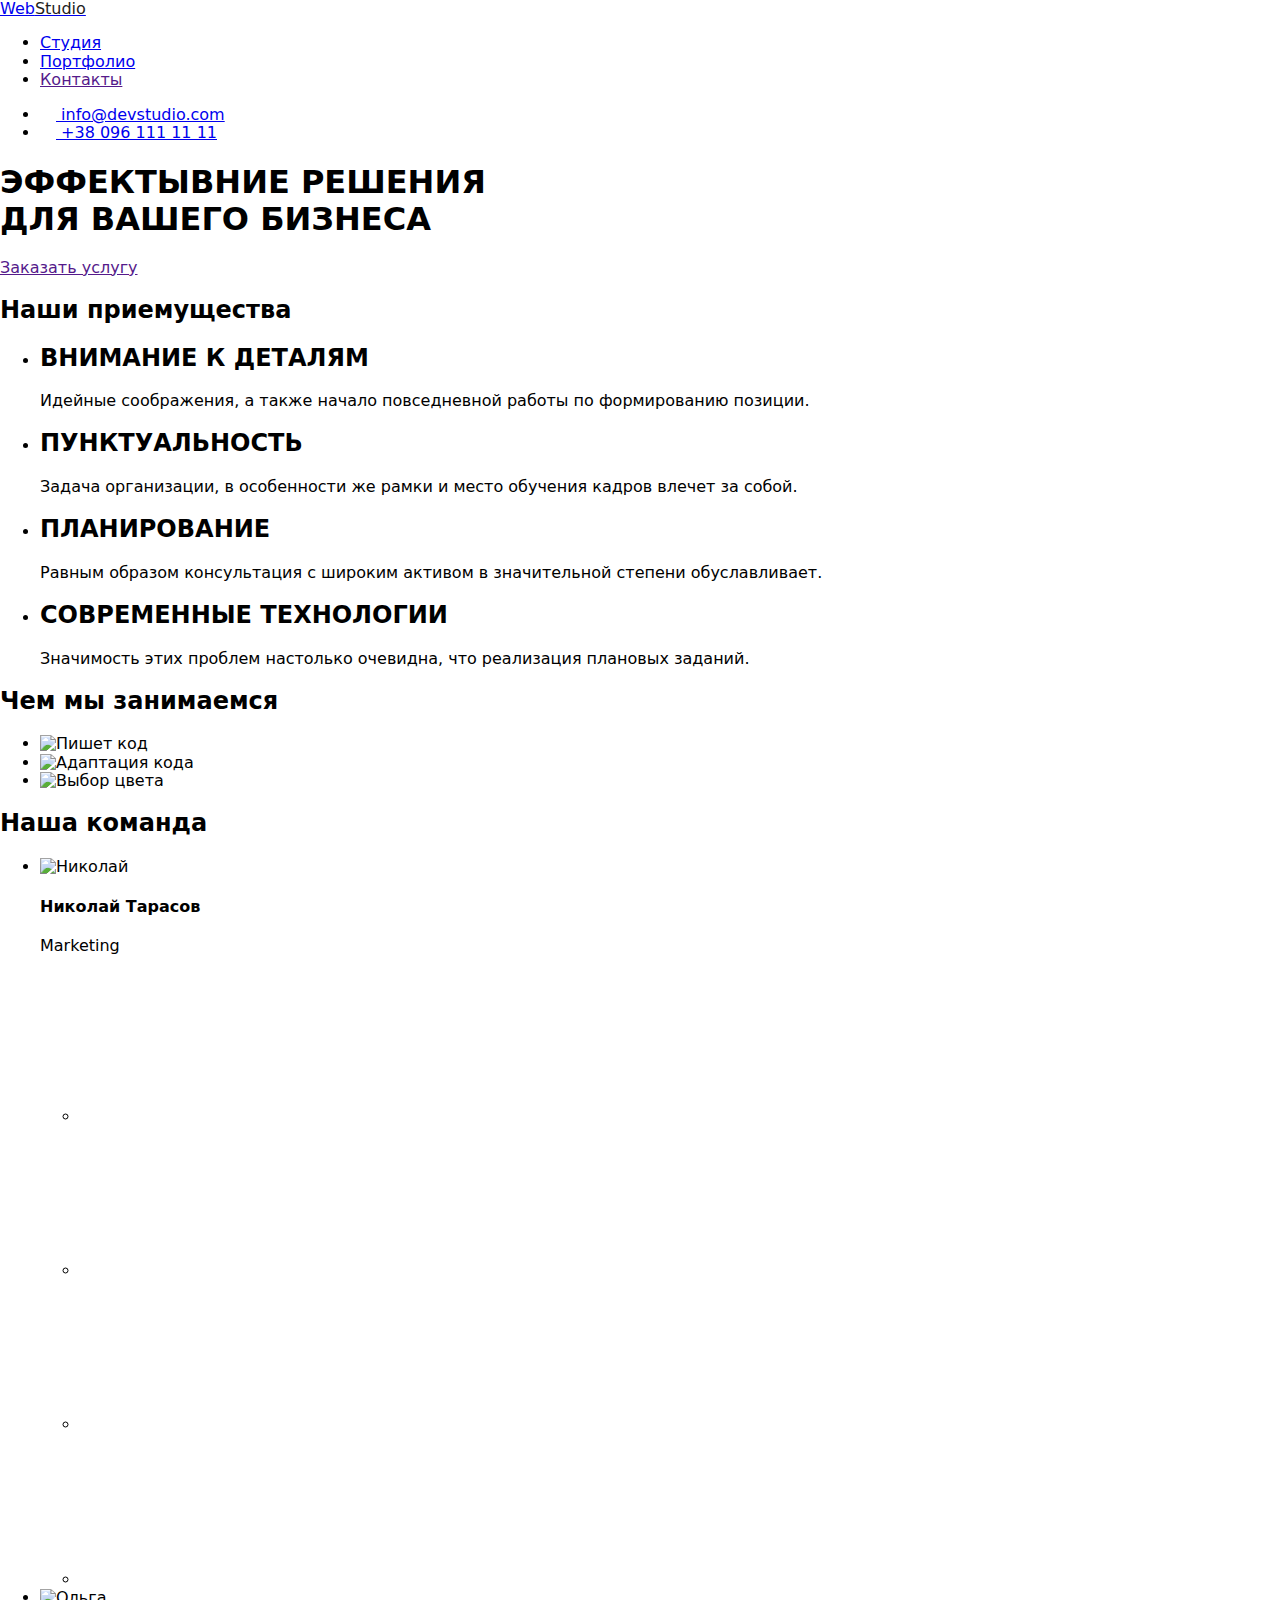
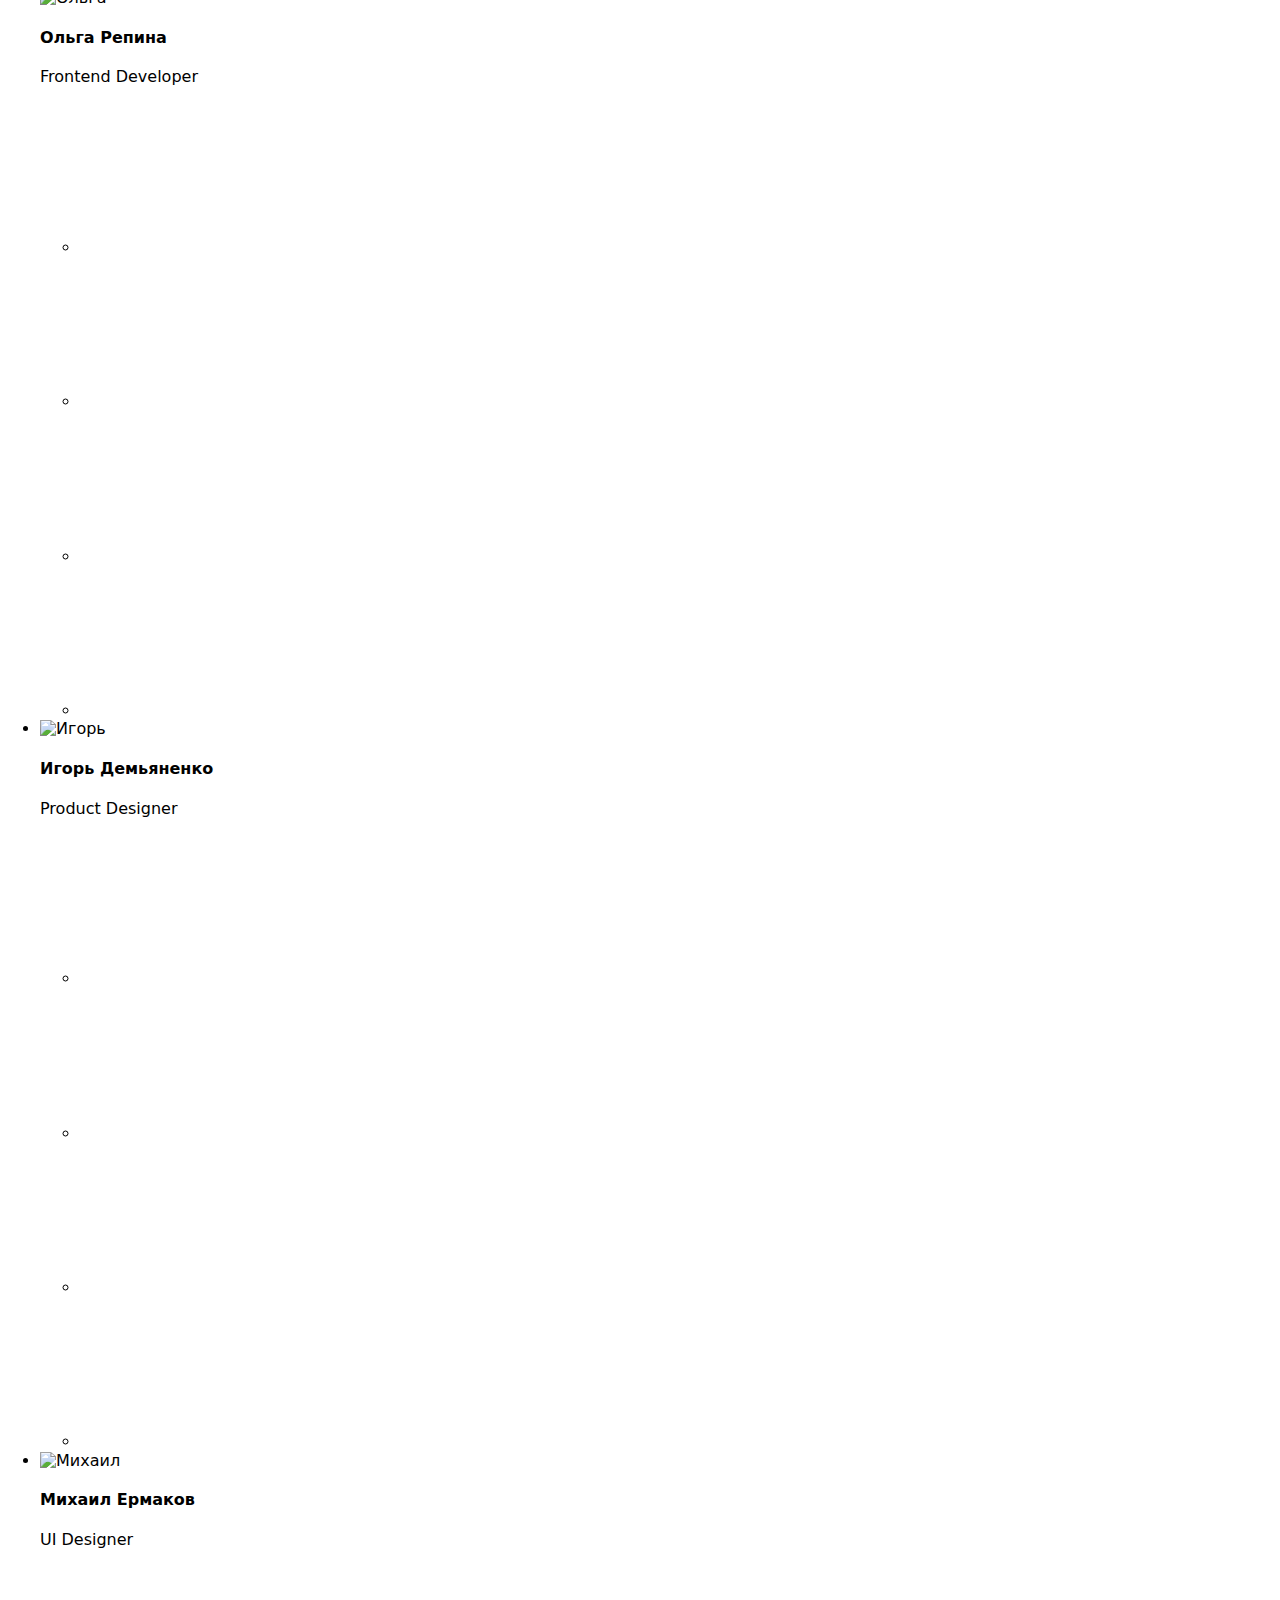
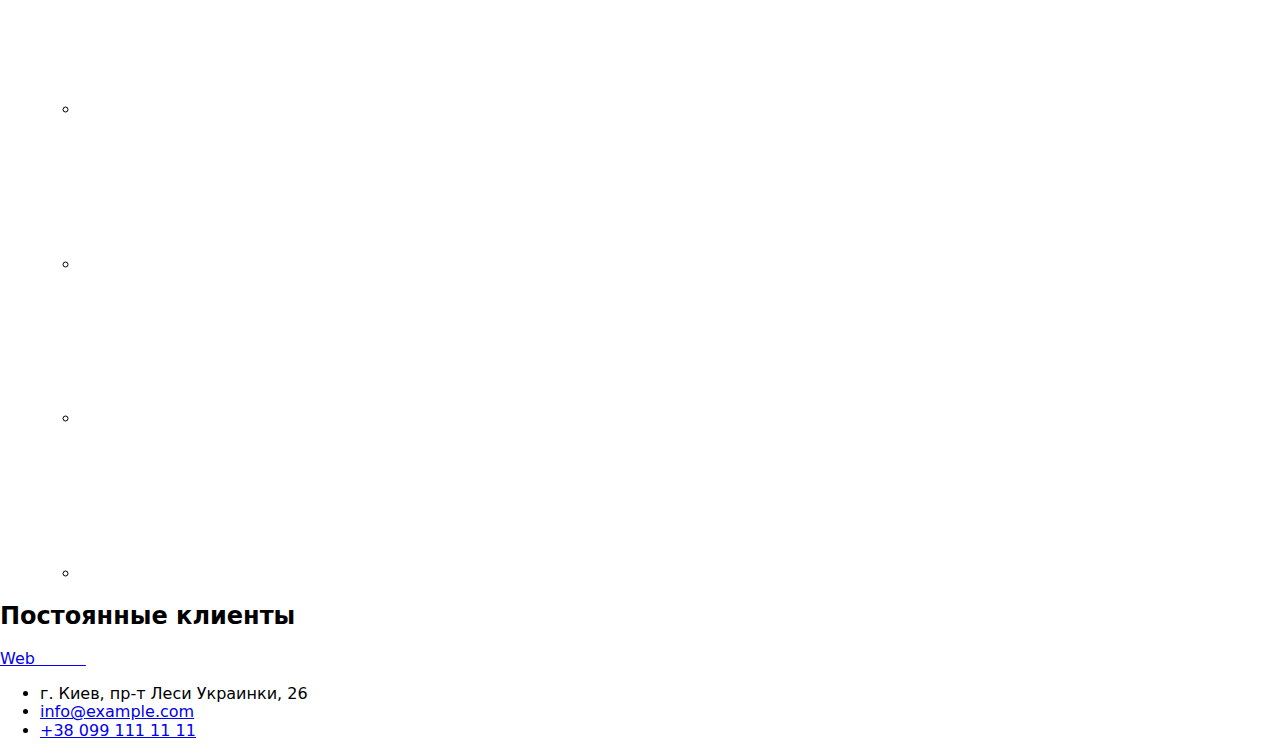
==== index.html @ 4fbc5dbd "html" ====
<!DOCTYPE html>
<html lang="ru">
  <head>
    <meta charset="UTF-8" />
    <meta name="viewport" content="width=device-width, initial-scale=1.0" />
    <link
      href="https://fonts.googleapis.com/css2?family=Oleo+Script&family=Raleway:wght@700&family=Roboto:ital,wght@0,400;0,500;0,700;0,900;1,700&display=swap"
      rel="stylesheet"
    />
    <link
      rel="stylesheet"
      href="https://cdnjs.cloudflare.com/ajax/libs/modern-normalize/1.0.0/modern-normalize.min.css"
    />
    <link rel="stylesheet" href="css/style.css" />
    <title>WebStudio</title>
  </head>

  <body>
    <!--Верхняя линия-->
    <header>
      <div class="container">
        <div class="header-box">
          <a href="./index.html" class="logo"
            >Web<span style="color: #212121">Studio</span></a
          >
          <nav class="nav">
            <ul class="sait-nav">
              <li class="item index-visited">
                <a href="index.html" class="link">Студия</a>
              </li>
              <li class="item">
                <a href="portfolio.html" class="link">Портфолио</a>
              </li>
              <li class="item"><a href="" class="link">Контакты</a></li>
            </ul>
          </nav>
          <ul class="link-header">
            <li class="item">
              <div class="link-box">
                <a href="mailto:info@devstudio.com" class="link"
                  ><svg class="icon" width="16px" height="12px">
                    <use
                      class="link-icon-item"
                      href="./img/sprite.svg#icon-sms"
                    ></use>
                  </svg>
                  info@devstudio.com</a
                >
              </div>
            </li>
            <li class="item">
              <div class="link-box">
                </a>
                <a href="tel:+380961111111" class="link">
                   <svg class="icon" width="16px" height="10px">
                    <use
                      class="link-icon-item"
                      href="./img/sprite.svg#icon-tel"
                    ></use>
                  </svg>
                  +38 096 111 11 11</a>
              </div>
            </li>
          </ul>
        </div>
      </div>
    </header>

    <!--Основной контент-->
    <main>
      <!--Главний заголовок-->
      <section class="hero hero-background">
        <div class="container hero">
          <h1 class="hero-title">
            ЭФФЕКТЫВНИЕ РЕШЕНИЯ <br />ДЛЯ ВАШЕГО БИЗНЕСА
          </h1>
          <a href="" class="link hero-btn">Заказать услугу</a>
        </div>
      </section>

      <!--Особенности-->
      <section class="section advantage">
        <div class="container">
          <h2 class="visually-hidden">Наши приемущества</h2>
          <ul class="advantage advantage-box">
            <li class="item">
              <h2 class="title">ВНИМАНИЕ К ДЕТАЛЯМ</h2>
              <p class="text">
                Идейные соображения, а также начало повседневной работы по
                формированию позиции.
              </p>
            </li>

            <li class="item">
              <h2 class="title">ПУНКТУАЛЬНОСТЬ</h2>
              <p class="text">
                Задача организации, в особенности же рамки и место обучения
                кадров влечет за собой.
              </p>
            </li>

            <li class="item">
              <h2 class="title">ПЛАНИРОВАНИЕ</h2>
              <p class="text">
                Равным образом консультация с широким активом в значительной
                степени обуславливает.
              </p>
            </li>

            <li class="item">
              <h2 class="title">СОВРЕМЕННЫЕ ТЕХНОЛОГИИ</h2>
              <p class="text">
                Значимость этих проблем настолько очевидна, что реализация
                плановых заданий.
              </p>
            </li>
          </ul>
        </div>
      </section>

      <!--Чем мы занимаемся-->
      <section class="section">
        <div class="container">
          <h2 class="section-title">Чем мы занимаемся</h2>

          <ul class="what-do-box">
            <li class="item">
              <img
                src="./Img/HomePage/Whatwedo/pic2.png"
                alt="Пишет код"
                width="370"
              />
            </li>

            <li class="item">
              <img
                src="./Img/HomePage/Whatwedo/pic1.png"
                alt="Адаптация кода"
                width="370"
              />
            </li>

            <li class="item">
              <img
                src="./Img/HomePage/Whatwedo/pic.png"
                alt="Выбор цвета"
                width="370"
              />
            </li>
          </ul>
        </div>
      </section>

      <!--Наша команда-->
      <section class="section-team section">
        <div class="container">
          <h2 class="section-title">Наша команда</h2>
          <ul class="team team-box">
            <li class="item card-bg">
              <img
                src="./Img/HomePage/Myteam/img(3).jpg"
                alt="Николай"
                width="270"
                class="team-img"
              />
              <h4 class="name">Николай Тарасов</h4>
              <p lang="en" class="work">Marketing</p>
              <ul class="social-list">
                <li class="social-list-item">
                  <a class="social-list-item-link" href=""
                    ><svg class="social-list-icon">
                      <use href="./Img/sprite.svg#icon-instagram"></use>
                    </svg>
                  </a>
                </li>
                <li class="social-list-item">
                  <a class="social-list-item-link" href=""
                    ><svg class="social-list-icon">
                      <use href="./Img/sprite.svg#icon-twitter"></use>
                    </svg>
                  </a>
                </li>
                <li class="social-list-item">
                  <a class="social-list-item-link" href=""
                    ><svg class="social-list-icon">
                      <use href="./Img/sprite.svg#icon-facebook"></use>
                    </svg>
                  </a>
                </li>
                <li class="social-list-item">
                  <a class="social-list-item-link" href=""
                    ><svg class="social-list-icon">
                      <use href="./Img/sprite.svg#icon-linkedin"></use>
                    </svg>
                  </a>
                </li>
              </ul>
            </li>

            <li class="item card-bg">
              <img
                src="./Img/HomePage/Myteam/img(2).jpg"
                alt="Ольга"
                width="270"
                class="team-img"
              />
              <h4 class="name">Ольга Репина</h4>
              <p lang="en" class="work">Frontend Developer</p>
              <ul class="social-list">
                <li class="social-list-item">
                  <a class="social-list-item-link" href=""
                    ><svg class="social-list-icon">
                      <use href="./Img/sprite.svg#icon-instagram"></use>
                    </svg>
                  </a>
                </li>
                <li class="social-list-item">
                  <a class="social-list-item-link" href=""
                    ><svg class="social-list-icon">
                      <use href="./Img/sprite.svg#icon-twitter"></use>
                    </svg>
                  </a>
                </li>
                <li class="social-list-item">
                  <a class="social-list-item-link" href=""
                    ><svg class="social-list-icon">
                      <use href="./Img/sprite.svg#icon-facebook"></use>
                    </svg>
                  </a>
                </li>
                <li class="social-list-item">
                  <a class="social-list-item-link" href=""
                    ><svg class="social-list-icon">
                      <use href="./Img/sprite.svg#icon-linkedin"></use>
                    </svg>
                  </a>
                </li>
              </ul>
            </li>

            <li class="item card-bg">
              <img
                src="./Img/HomePage/Myteam/img(1).jpg"
                alt="Игорь"
                width="270"
                class="team-img"
              />
              <h4 class="name">Игорь Демьяненко</h4>
              <p lang="en" class="work">Product Designer</p>
              <ul class="social-list">
                <li class="social-list-item">
                  <a class="social-list-item-link" href=""
                    ><svg class="social-list-icon">
                      <use href="./Img/sprite.svg#icon-instagram"></use>
                    </svg>
                  </a>
                </li>
                <li class="social-list-item">
                  <a class="social-list-item-link" href=""
                    ><svg class="social-list-icon">
                      <use href="./Img/sprite.svg#icon-twitter"></use>
                    </svg>
                  </a>
                </li>
                <li class="social-list-item">
                  <a class="social-list-item-link" href=""
                    ><svg class="social-list-icon">
                      <use href="./Img/sprite.svg#icon-facebook"></use>
                    </svg>
                  </a>
                </li>
                <li class="social-list-item">
                  <a class="social-list-item-link" href=""
                    ><svg class="social-list-icon">
                      <use href="./Img/sprite.svg#icon-linkedin"></use>
                    </svg>
                  </a>
                </li>
              </ul>
            </li>

            <li class="item card-bg">
              <img
                src="./Img/HomePage/Myteam/img.jpg"
                alt="Михаил"
                width="270"
                class="team-img"
              />
              <h4 class="name text">Михаил Ермаков</h4>
              <p lang="en" class="work text">UI Designer</p>
              <ul class="social-list">
                <li class="social-list-item">
                  <a class="social-list-item-link" href=""
                    ><svg class="social-list-icon">
                      <use href="./Img/sprite.svg#icon-instagram"></use>
                    </svg>
                  </a>
                </li>
                <li class="social-list-item">
                  <a class="social-list-item-link" href=""
                    ><svg class="social-list-icon">
                      <use href="./Img/sprite.svg#icon-twitter"></use>
                    </svg>
                  </a>
                </li>
                <li class="social-list-item">
                  <a class="social-list-item-link" href=""
                    ><svg class="social-list-icon">
                      <use href="./Img/sprite.svg#icon-facebook"></use>
                    </svg>
                  </a>
                </li>
                <li class="social-list-item">
                  <a class="social-list-item-link" href=""
                    ><svg class="social-list-icon">
                      <use href="./Img/sprite.svg#icon-linkedin"></use>
                    </svg>
                  </a>
                </li>
              </ul>
            </li>
          </ul>
        </div>
      </section>
      <section class="section">
        <div class="container">
          <h2 class="section-title">Постоянные клиенты</h2>
        </div>
      </section>
    </main>

    <!--Подвал-->
    <footer class="footer">
      <div class="container footer">
        <a href="./index.html" lang="en" class="logo"
          >Web<span style="color: #ffffff">Studio</span>
        </a>
        <ul class="link-footer">
          <li>г. Киев, пр-т Леси Украинки, 26</li>
          <li class="link">
            <a href="mailto:info@example.com">info@example.com</a>
          </li>
          <li class="link">
            <a href="tel:+380991111111">+38 099 111 11 11</a>
          </li>
        </ul>
      </div>
    </footer>
  </body>
</html>
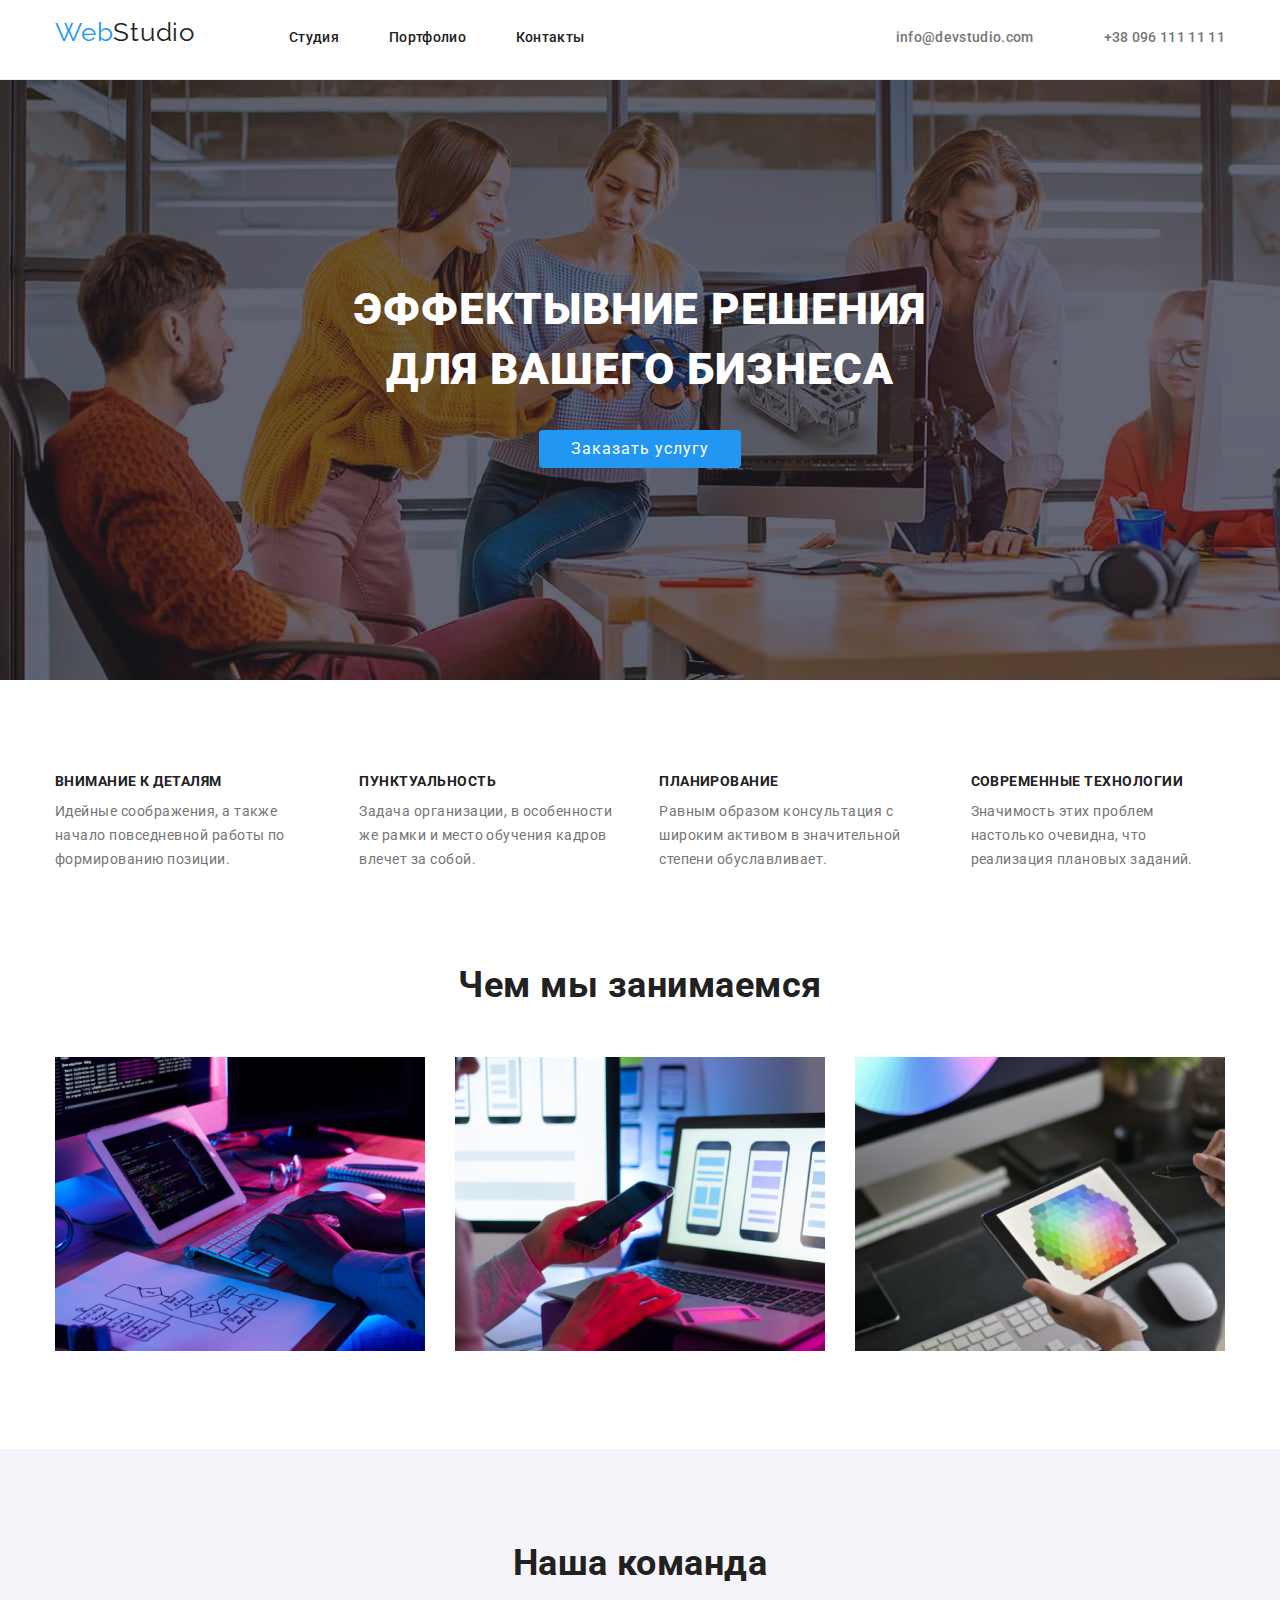
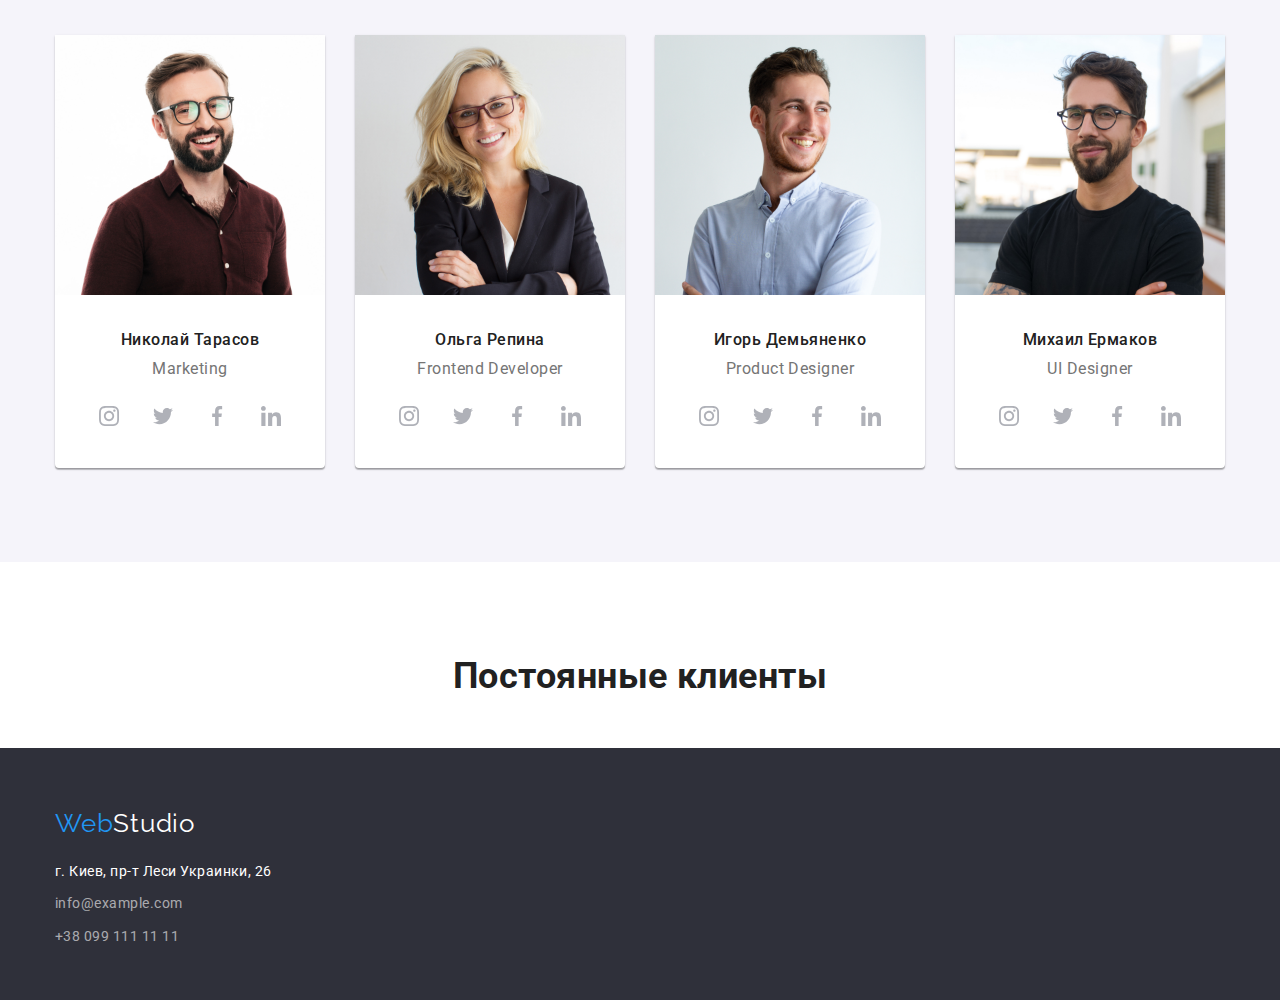
==== commit b37b6264: "+" ====
--- a/index.html
+++ b/index.html
@@ -52,7 +52,7 @@
               <div class="link-box">
                 </a>
                 <a href="tel:+380961111111" class="link">
-                   <svg class="icon" width="16px" height="10px">
+                   <svg class="icon" width="10px" height="16px">
                     <use
                       class="link-icon-item"
                       href="./img/sprite.svg#icon-tel"
--- a/css/style.css
+++ b/css/style.css
@@ -0,0 +1,459 @@
+/* Навигация
+    1)index.html
+    2)portfolio */
+/* Основной цвет #212121 */
+/* Вторычний цвет #757575 */
+/* Цвет белый #ffffff */
+/* Акцент #2196F3 */
+/* Цвет фона #E5E5E5*/
+/* Вторычний цвет фона 2F303A*/
+/* Убирает отсутпи */
+
+/* Текст Roboto 400 500 700 900  sans-serif*/
+/* Текст Raleway 700  sans-serif*/
+
+/* Изменяем на тип блока бордер-бокс */
+
+*,
+*::before,
+*::after {
+  box-sizing: border-box;
+}
+html {
+  box-sizing: inherit;
+}
+:root {
+  --primary-text-color: #757575;
+  --title-text-color: #212121;
+  --accent-color: #2196f3;
+  --primary-background-color: #e5e5e5;
+  --white-color: #ffffff;
+  --footer-background: #2f303a;
+  --footer-link-color: rgba(255, 255, 255, 0.6);
+  /* index.html */
+  --team-background: #f5f4fa;
+  --hero-background: #2f303a;
+  --hero-gradient: rgba(47, 48, 58, 0.4);
+}
+/* Скривает текст */
+.visually-hidden {
+  position: absolute;
+  width: 1px;
+  height: 1px;
+  margin: -1px;
+  border: 0;
+  padding: 0;
+  white-space: nowrap;
+  clip-path: inset(100%);
+  clip: rect(0 0 0 0);
+  overflow: hidden;
+}
+/* Body */
+body {
+  color: var(--primary-text-color);
+  background-color: var(--white-color);
+  font-family: roboto, sans-serif;
+  letter-spacing: 0.03em;
+  /* Убирает автоматические отступи */
+  margin: 0px;
+}
+
+/* Убирает подчеркивание ссылок */
+a {
+  text-decoration: none;
+}
+
+/* Удаляет точки возли списков */
+li {
+  list-style: none;
+}
+ul {
+  padding-left: 0px;
+  padding: 0px;
+  margin: 0px;
+}
+
+/* Header */
+.portfolio-visited .link:visited {
+  color: var(--accent-color);
+}
+.index-visited .link:visited {
+  color: var(--accent-color);
+}
+header {
+  height: 80px;
+  letter-spacing: 0.02em;
+  border-bottom: 1px solid #ececec;
+}
+.header-box {
+  display: flex;
+  align-items: center;
+}
+/* Цвет и ховери ссылок */
+
+/* SAIT-nav */
+.nav {
+  margin-left: 94px;
+}
+.sait-nav {
+  display: flex;
+}
+.sait-nav .item + .item {
+  margin-left: 50px;
+}
+.sait-nav a {
+  display: block;
+  padding-top: 30px;
+  padding-bottom: 20px;
+
+  color: var(--title-text-color);
+
+  font-weight: 500;
+  font-size: 14px;
+  line-height: 1.14;
+}
+
+.sait-nav .link:hover,
+.sait-nav .link:focus {
+  color: var(--accent-color);
+}
+
+/* LINK-header */
+.link-header {
+  display: flex;
+  margin-left: auto;
+}
+.link-header .item + .item {
+  margin-left: 50px;
+}
+.link-header a {
+  padding-top: 30px;
+  padding-bottom: 20px;
+
+  color: var(--primary-text-color);
+  font-weight: 500;
+  font-size: 14px;
+  line-height: 1.14;
+}
+
+.link-header .link:hover,
+.link-header .link:focus {
+  color: var(--accent-color);
+}
+
+.link-box .link {
+  display: flex;
+  justify-content: center;
+  align-items: center;
+  color: var(--primary-text-color);
+}
+.margin-test {
+  margin-right: 10px;
+}
+.link .icon {
+  margin-right: 10px;
+}
+.link-icon-item {
+  fill: currentColor;
+  width: 16px;
+  height: 12px;
+}
+
+/* Logo */
+.logo {
+  color: var(--accent-color);
+  font-family: Raleway, sans-serif;
+  font-size: 26px;
+  line-height: 1.2;
+  letter-spacing: 0.03em;
+}
+
+/* Footer */
+.container.footer {
+  padding-top: 60px;
+  padding-bottom: 60px;
+}
+.footer {
+  height: 252px;
+  color: var(--white-color);
+  background-color: var(--footer-background);
+  font-size: 14px;
+  line-height: 1.7;
+}
+.link-footer .link a {
+  color: var(--footer-link-color);
+}
+.link-footer .link {
+  margin-top: 9px;
+}
+.link-footer {
+  margin-top: 20px;
+}
+.social-list-title {
+  margin: 0;
+
+  font-weight: 700;
+  font-size: 14px;
+  line-height: 1.14;
+  text-transform: uppercase;
+}
+
+/* CONTAINER */
+.container {
+  width: 1200px;
+  padding-left: 15px;
+  padding-right: 15px;
+  margin-left: auto;
+  margin-right: auto;
+}
+
+/* INDEX.HTML */
+/* Hero */
+.hero-background {
+  background-image: linear-gradient(
+      to right,
+      var(--hero-gradient),
+      var(--hero-gradient)
+    ),
+    url(../Img/hero-backgraund.jpg);
+  background-repeat: no-repeat;
+  background-size: cover;
+
+  height: 600px;
+  margin-top: 0px;
+
+  background-color: var(--hero-background);
+  letter-spacing: 0.06em;
+  text-align: center;
+}
+.container.hero {
+  padding-top: 200px;
+  padding-bottom: 200px;
+}
+
+.hero-title {
+  color: var(--white-color);
+  font-weight: 900;
+  font-size: 44px;
+  line-height: 1.36;
+  margin-top: 0px;
+  margin-bottom: 30px;
+}
+
+.hero .link {
+  color: var(--white-color);
+  background-color: var(--accent-color);
+}
+.hero-btn {
+  display: inline-block;
+  padding: 10px 32px;
+  border-radius: 4px;
+  text-align: center;
+  min-width: 200px;
+}
+/* Section */
+.section-title {
+  color: var(--title-text-color);
+  font-weight: 700;
+  font-size: 36px;
+  line-height: 1.16;
+  text-align: center;
+
+  margin: 0px;
+  padding-bottom: 50px;
+  padding-top: 94px;
+}
+
+/* Advantage-приемущества */
+
+.advantage-box {
+  display: flex;
+  justify-content: space-around;
+  padding-top: 94px;
+}
+.advantage > .item + .item {
+  margin-left: 30px;
+}
+.advantage .title {
+  color: var(--title-text-color);
+  font-weight: 700;
+  font-size: 14px;
+  line-height: 1.14;
+
+  margin: 0px;
+  margin-bottom: 10px;
+}
+.advantage .text {
+  font-size: 14px;
+  line-height: 1.7;
+  margin: 0px;
+}
+/* what-we-do */
+.what-do-box {
+  display: flex;
+  padding-bottom: 94px;
+}
+.what-do-box > .item {
+  justify-content: space-around;
+}
+.what-do-box > .item + .item {
+  margin-left: 30px;
+}
+
+/* Team-команда */
+.section-team {
+  background-color: var(--team-background);
+}
+.team-box {
+  display: flex;
+  padding-bottom: 94px;
+}
+.team-box > .item {
+  justify-content: space-between;
+}
+.team > .item + .item {
+  margin-left: 30px;
+}
+.team .card-bg {
+  background-color: #fff;
+  box-shadow: 0px 1px 3px rgba(0, 0, 0, 0.12), 0px 1px 1px rgba(0, 0, 0, 0.14),
+    0px 2px 1px rgba(0, 0, 0, 0.2);
+  border-radius: 0px 0px 4px 4px;
+}
+
+.team .name {
+  color: var(--title-text-color);
+  font-weight: 500;
+  font-size: 16px;
+  line-height: 1.2;
+  margin: 0px;
+  margin-bottom: 10px;
+  text-align: center;
+}
+.team-img {
+  margin-bottom: 30px;
+}
+.team .work {
+  font-size: 16px;
+  line-height: 1.2;
+  margin: 0px;
+  text-align: center;
+}
+.social-list-icon {
+  height: 20px;
+  width: 20px;
+  fill: currentColor;
+}
+.social-link {
+  color: #afb1b8;
+}
+.social-list-item-link:hover,
+.social-list-item-link:focus {
+  color: var(--white-color);
+  background-color: var(--accent-color);
+}
+.social-list-item-link {
+  display: flex;
+  justify-content: center;
+  align-items: center;
+  color: #afb1b8;
+  border-radius: 50%;
+  width: 44px;
+  height: 44px;
+}
+.social-list {
+  display: flex;
+  padding: 16px 32px 30px;
+}
+.social-list-item {
+  border-radius: 50%;
+  width: 44px;
+  height: 44px;
+
+  color: #afb1b8;
+}
+.social-list > .social-list-item + .social-list-item {
+  margin-left: 10px;
+}
+
+/* PORTFOLIO.HTML
+Filter-фыльтри*/
+.filter {
+  display: flex;
+  padding-bottom: 34px;
+  padding-top: 79px;
+  justify-content: center;
+}
+
+.filter .item + .item {
+  margin-left: 8px;
+}
+.filter-title {
+  color: var(--title-text-color);
+}
+.filter .link {
+  color: var(--title-text-color);
+  background-color: var(--primary-background-color);
+  font-weight: 500;
+  font-size: 16px;
+  line-height: 1.6;
+}
+.filter .link:hover,
+.filter .link:focus {
+  color: var(--white-color);
+  background-color: var(--accent-color);
+}
+.filter-btn {
+  display: inline-block;
+  padding: 6px 22px;
+  border-radius: 4px;
+}
+/* Project */
+.project {
+  display: flex;
+  flex-wrap: wrap;
+  margin-left: -30px;
+  margin-top: -30px;
+  letter-spacing: 0.06em;
+  margin-bottom: 94px;
+}
+
+.project .item {
+  margin-left: 30px;
+  margin-top: 30px;
+  flex-basis: calc(100% / 3 - 30px);
+}
+.project-content {
+  border-right-width: 1px;
+  border-right-style: solid;
+  border-right-color: #eeeeee;
+
+  border-bottom-width: 1px;
+  border-bottom-style: solid;
+  border-bottom-color: #eeeeee;
+
+  border-left-width: 1px;
+  border-left-style: solid;
+  border-left-color: #eeeeee;
+
+  padding: 20px 24px;
+}
+
+.project .title {
+  color: var(--title-text-color);
+  font-weight: 700;
+  font-size: 18px;
+  line-height: 2;
+  margin: 0;
+}
+.project .text {
+  font-size: 16px;
+  line-height: 1.8;
+  letter-spacing: 0.03em;
+  margin: 0;
+}
+.project-img {
+  display: block;
+  max-width: 100%;
+  height: auto;
+}
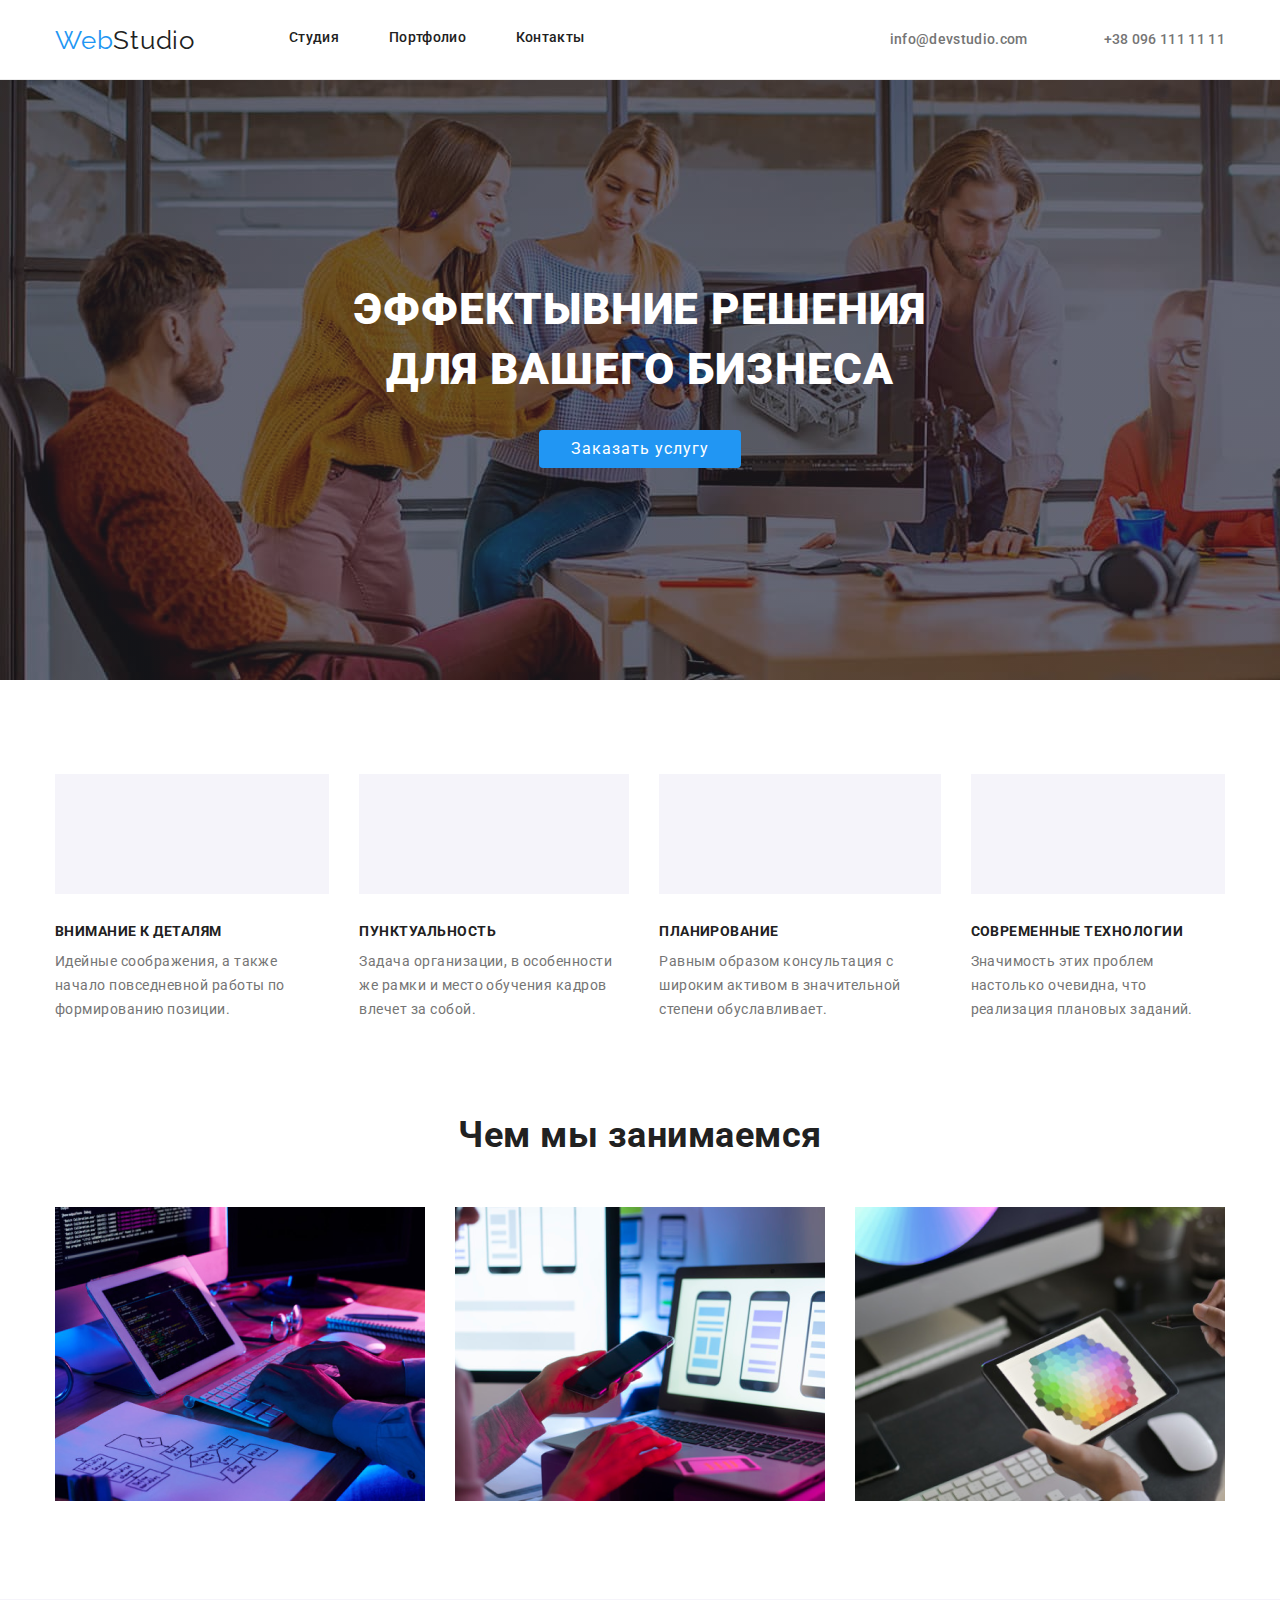
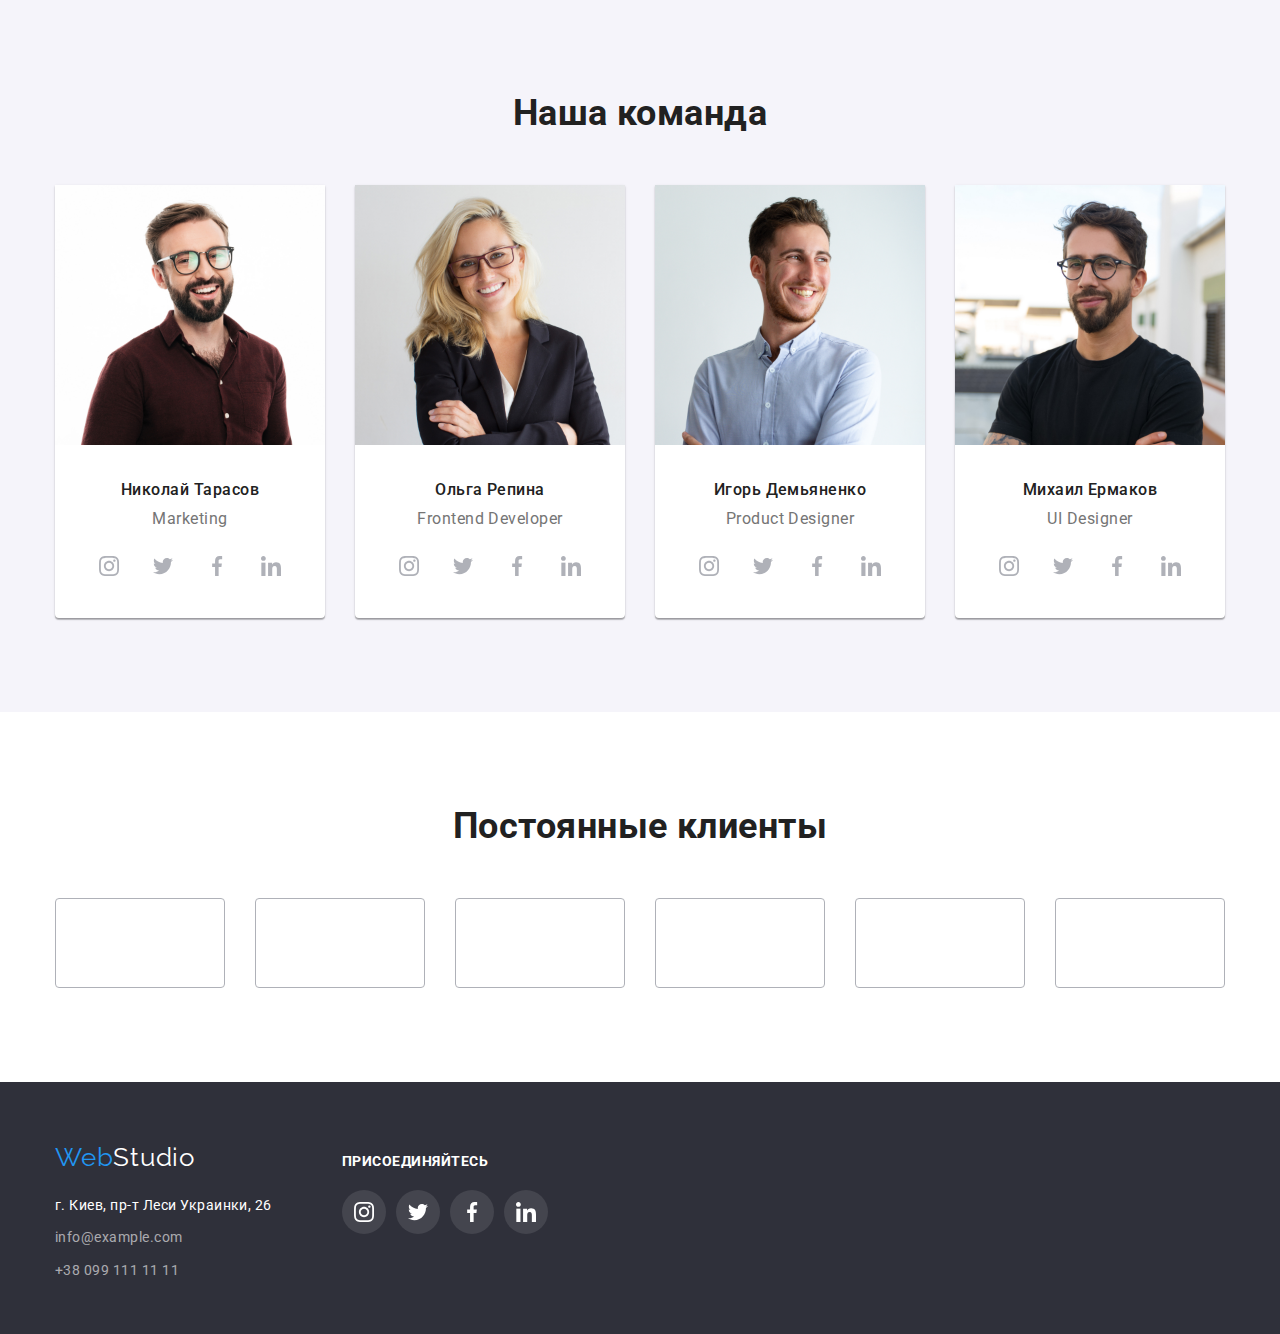
==== commit 4d5bf0be: "update html" ====
--- a/index.html
+++ b/index.html
@@ -38,10 +38,10 @@
             <li class="item">
               <div class="link-box">
                 <a href="mailto:info@devstudio.com" class="link"
-                  ><svg class="icon" width="16px" height="12px">
+                  ><svg class="icon" width="16px" height="20px">
                     <use
                       class="link-icon-item"
-                      href="./img/sprite.svg#icon-sms"
+                      href="./img/sprite.svg#envelope"
                     ></use>
                   </svg>
                   info@devstudio.com</a
@@ -52,10 +52,10 @@
               <div class="link-box">
                 </a>
                 <a href="tel:+380961111111" class="link">
-                   <svg class="icon" width="10px" height="16px">
+                   <svg class="icon" width="16px" height="20px">
                     <use
                       class="link-icon-item"
-                      href="./img/sprite.svg#icon-tel"
+                      href="./img/sprite.svg#smartphone"
                     ></use>
                   </svg>
                   +38 096 111 11 11</a>
@@ -84,6 +84,11 @@
           <h2 class="visually-hidden">Наши приемущества</h2>
           <ul class="advantage advantage-box">
             <li class="item">
+              <div class="advantage-icon-container">
+                <svg
+                width="70"
+                height="75"><use href="./img/sprite.svg#antenna"></use></svg>
+              </div>
               <h2 class="title">ВНИМАНИЕ К ДЕТАЛЯМ</h2>
               <p class="text">
                 Идейные соображения, а также начало повседневной работы по
@@ -92,6 +97,11 @@
             </li>
 
             <li class="item">
+              <div class="advantage-icon-container">
+                <svg
+                width="70"
+                height="75"><use href="./img/sprite.svg#clock"></use></svg>
+              </div>
               <h2 class="title">ПУНКТУАЛЬНОСТЬ</h2>
               <p class="text">
                 Задача организации, в особенности же рамки и место обучения
@@ -100,6 +110,11 @@
             </li>
 
             <li class="item">
+              <div class="advantage-icon-container">
+                <svg
+                width="70"
+                height="75"><use href="./img/sprite.svg#diagram"></use></svg>
+              </div>
               <h2 class="title">ПЛАНИРОВАНИЕ</h2>
               <p class="text">
                 Равным образом консультация с широким активом в значительной
@@ -108,6 +123,11 @@
             </li>
 
             <li class="item">
+              <div class="advantage-icon-container">
+                <svg
+                width="70"
+                height="75"><use href="./img/sprite.svg#astronaut"></use></svg>
+              </div>
               <h2 class="title">СОВРЕМЕННЫЕ ТЕХНОЛОГИИ</h2>
               <p class="text">
                 Значимость этих проблем настолько очевидна, что реализация
@@ -169,28 +189,28 @@
                 <li class="social-list-item">
                   <a class="social-list-item-link" href=""
                     ><svg class="social-list-icon">
-                      <use href="./Img/sprite.svg#icon-instagram"></use>
-                    </svg>
-                  </a>
-                </li>
-                <li class="social-list-item">
-                  <a class="social-list-item-link" href=""
-                    ><svg class="social-list-icon">
-                      <use href="./Img/sprite.svg#icon-twitter"></use>
-                    </svg>
-                  </a>
-                </li>
-                <li class="social-list-item">
-                  <a class="social-list-item-link" href=""
-                    ><svg class="social-list-icon">
-                      <use href="./Img/sprite.svg#icon-facebook"></use>
-                    </svg>
-                  </a>
-                </li>
-                <li class="social-list-item">
-                  <a class="social-list-item-link" href=""
-                    ><svg class="social-list-icon">
-                      <use href="./Img/sprite.svg#icon-linkedin"></use>
+                      <use href="./Img/sprite.svg#instagram"></use>
+                    </svg>
+                  </a>
+                </li>
+                <li class="social-list-item">
+                  <a class="social-list-item-link" href=""
+                    ><svg class="social-list-icon">
+                      <use href="./Img/sprite.svg#twitter"></use>
+                    </svg>
+                  </a>
+                </li>
+                <li class="social-list-item">
+                  <a class="social-list-item-link" href=""
+                    ><svg class="social-list-icon">
+                      <use href="./Img/sprite.svg#facebook"></use>
+                    </svg>
+                  </a>
+                </li>
+                <li class="social-list-item">
+                  <a class="social-list-item-link" href=""
+                    ><svg class="social-list-icon">
+                      <use href="./Img/sprite.svg#linkedin"></use>
                     </svg>
                   </a>
                 </li>
@@ -210,28 +230,28 @@
                 <li class="social-list-item">
                   <a class="social-list-item-link" href=""
                     ><svg class="social-list-icon">
-                      <use href="./Img/sprite.svg#icon-instagram"></use>
-                    </svg>
-                  </a>
-                </li>
-                <li class="social-list-item">
-                  <a class="social-list-item-link" href=""
-                    ><svg class="social-list-icon">
-                      <use href="./Img/sprite.svg#icon-twitter"></use>
-                    </svg>
-                  </a>
-                </li>
-                <li class="social-list-item">
-                  <a class="social-list-item-link" href=""
-                    ><svg class="social-list-icon">
-                      <use href="./Img/sprite.svg#icon-facebook"></use>
-                    </svg>
-                  </a>
-                </li>
-                <li class="social-list-item">
-                  <a class="social-list-item-link" href=""
-                    ><svg class="social-list-icon">
-                      <use href="./Img/sprite.svg#icon-linkedin"></use>
+                      <use href="./Img/sprite.svg#instagram"></use>
+                    </svg>
+                  </a>
+                </li>
+                <li class="social-list-item">
+                  <a class="social-list-item-link" href=""
+                    ><svg class="social-list-icon">
+                      <use href="./Img/sprite.svg#twitter"></use>
+                    </svg>
+                  </a>
+                </li>
+                <li class="social-list-item">
+                  <a class="social-list-item-link" href=""
+                    ><svg class="social-list-icon">
+                      <use href="./Img/sprite.svg#facebook"></use>
+                    </svg>
+                  </a>
+                </li>
+                <li class="social-list-item">
+                  <a class="social-list-item-link" href=""
+                    ><svg class="social-list-icon">
+                      <use href="./Img/sprite.svg#linkedin"></use>
                     </svg>
                   </a>
                 </li>
@@ -251,28 +271,28 @@
                 <li class="social-list-item">
                   <a class="social-list-item-link" href=""
                     ><svg class="social-list-icon">
-                      <use href="./Img/sprite.svg#icon-instagram"></use>
-                    </svg>
-                  </a>
-                </li>
-                <li class="social-list-item">
-                  <a class="social-list-item-link" href=""
-                    ><svg class="social-list-icon">
-                      <use href="./Img/sprite.svg#icon-twitter"></use>
-                    </svg>
-                  </a>
-                </li>
-                <li class="social-list-item">
-                  <a class="social-list-item-link" href=""
-                    ><svg class="social-list-icon">
-                      <use href="./Img/sprite.svg#icon-facebook"></use>
-                    </svg>
-                  </a>
-                </li>
-                <li class="social-list-item">
-                  <a class="social-list-item-link" href=""
-                    ><svg class="social-list-icon">
-                      <use href="./Img/sprite.svg#icon-linkedin"></use>
+                      <use href="./Img/sprite.svg#instagram"></use>
+                    </svg>
+                  </a>
+                </li>
+                <li class="social-list-item">
+                  <a class="social-list-item-link" href=""
+                    ><svg class="social-list-icon">
+                      <use href="./Img/sprite.svg#twitter"></use>
+                    </svg>
+                  </a>
+                </li>
+                <li class="social-list-item">
+                  <a class="social-list-item-link" href=""
+                    ><svg class="social-list-icon">
+                      <use href="./Img/sprite.svg#facebook"></use>
+                    </svg>
+                  </a>
+                </li>
+                <li class="social-list-item">
+                  <a class="social-list-item-link" href=""
+                    ><svg class="social-list-icon">
+                      <use href="./Img/sprite.svg#linkedin"></use>
                     </svg>
                   </a>
                 </li>
@@ -292,28 +312,28 @@
                 <li class="social-list-item">
                   <a class="social-list-item-link" href=""
                     ><svg class="social-list-icon">
-                      <use href="./Img/sprite.svg#icon-instagram"></use>
-                    </svg>
-                  </a>
-                </li>
-                <li class="social-list-item">
-                  <a class="social-list-item-link" href=""
-                    ><svg class="social-list-icon">
-                      <use href="./Img/sprite.svg#icon-twitter"></use>
-                    </svg>
-                  </a>
-                </li>
-                <li class="social-list-item">
-                  <a class="social-list-item-link" href=""
-                    ><svg class="social-list-icon">
-                      <use href="./Img/sprite.svg#icon-facebook"></use>
-                    </svg>
-                  </a>
-                </li>
-                <li class="social-list-item">
-                  <a class="social-list-item-link" href=""
-                    ><svg class="social-list-icon">
-                      <use href="./Img/sprite.svg#icon-linkedin"></use>
+                      <use href="./Img/sprite.svg#instagram"></use>
+                    </svg>
+                  </a>
+                </li>
+                <li class="social-list-item">
+                  <a class="social-list-item-link" href=""
+                    ><svg class="social-list-icon">
+                      <use href="./Img/sprite.svg#twitter"></use>
+                    </svg>
+                  </a>
+                </li>
+                <li class="social-list-item">
+                  <a class="social-list-item-link" href=""
+                    ><svg class="social-list-icon">
+                      <use href="./Img/sprite.svg#facebook"></use>
+                    </svg>
+                  </a>
+                </li>
+                <li class="social-list-item">
+                  <a class="social-list-item-link" href=""
+                    ><svg class="social-list-icon">
+                      <use href="./Img/sprite.svg#linkedin"></use>
                     </svg>
                   </a>
                 </li>
@@ -325,6 +345,40 @@
       <section class="section">
         <div class="container">
           <h2 class="section-title">Постоянные клиенты</h2>
+        <ul class="customers-list">
+          <li class="customers-item">
+            <a href="" class="customers-link" >
+              <svg class="customers-icon">
+                <use href="./img/sprite.svg#logo-1"></use>
+              </svg>
+            </a>
+          </li>
+          <li class="customers-item">  <a href="" class="customers-link" >
+              <svg class="customers-icon" >
+                <use href="./img/sprite.svg#logo-2"></use>
+              </svg>
+            </a></li>
+          <li class="customers-item">  <a href="" class="customers-link" >
+              <svg class="customers-icon" >
+                <use href="./img/sprite.svg#logo-3"></use>
+              </svg>
+            </a></li>
+          <li class="customers-item">  <a href="" class="customers-link" >
+              <svg class="customers-icon" >
+                <use href="./img/sprite.svg#logo-4"></use>
+              </svg>
+            </a></li>
+          <li class="customers-item">  <a href="" class="customers-link" >
+              <svg class="customers-icon" >
+                <use href="./img/sprite.svg#logo-5"></use>
+              </svg>
+            </a></li>
+          <li class="customers-item">  <a href="" class="customers-link" >
+              <svg class="customers-icon" >
+                <use href="./img/sprite.svg#logo-6"></use>
+              </svg>
+            </a></li>
+        </ul>
         </div>
       </section>
     </main>
@@ -332,6 +386,7 @@
     <!--Подвал-->
     <footer class="footer">
       <div class="container footer">
+      <div>  
         <a href="./index.html" lang="en" class="logo"
           >Web<span style="color: #ffffff">Studio</span>
         </a>
@@ -345,6 +400,41 @@
           </li>
         </ul>
       </div>
+        <div class="footer-social-container">
+          <h2 class="social-list-title">присоединяйтесь</h2>
+          <ul class="footer-social-list">
+                <li class="footer-social-item">
+                  <a href="" class="footer-social-link"
+                    ><svg class="social-list-icon">
+                      <use href="./Img/sprite.svg#instagram"></use>
+                    </svg>
+                  </a>
+                </li>
+                <li class="footer-social-item">
+                  <a href="" class="footer-social-link"
+                    ><svg class="social-list-icon">
+                      <use href="./Img/sprite.svg#twitter"></use>
+                    </svg>
+                  </a>
+                </li>
+                <li class="footer-social-item">
+                  <a href="" class="footer-social-link"
+                    ><svg class="social-list-icon">
+                      <use href="./Img/sprite.svg#facebook"></use>
+                    </svg>
+                  </a>
+                </li>
+                <li class="footer-social-item">
+                  <a href="" class="footer-social-link"
+                    ><svg class="social-list-icon">
+                      <use href="./Img/sprite.svg#linkedin"></use>
+                    </svg>
+                  </a>
+                </li>
+              </ul>
+          
+        </div>
+      </div>
     </footer>
   </body>
 </html>
--- a/css/style.css
+++ b/css/style.css
@@ -104,7 +104,7 @@
 .sait-nav a {
   display: block;
   padding-top: 30px;
-  padding-bottom: 20px;
+  padding-bottom: 35px;
 
   color: var(--title-text-color);
 
@@ -128,7 +128,7 @@
 }
 .link-header a {
   padding-top: 30px;
-  padding-bottom: 20px;
+  padding-bottom: 30px;
 
   color: var(--primary-text-color);
   font-weight: 500;
@@ -147,19 +147,15 @@
   align-items: center;
   color: var(--primary-text-color);
 }
-.margin-test {
-  margin-right: 10px;
-}
 .link .icon {
   margin-right: 10px;
+  padding: 0;
 }
 .link-icon-item {
   fill: currentColor;
-  width: 16px;
-  height: 12px;
-}
-
-/* Logo */
+}
+
+/* ===============Logo ================*/
 .logo {
   color: var(--accent-color);
   font-family: Raleway, sans-serif;
@@ -168,8 +164,10 @@
   letter-spacing: 0.03em;
 }
 
-/* Footer */
+/* ==============Footer============== */
 .container.footer {
+  display: flex;
+  justify-content: left;
   padding-top: 60px;
   padding-bottom: 60px;
 }
@@ -189,15 +187,45 @@
 .link-footer {
   margin-top: 20px;
 }
+
+.footer-social-container {
+  margin-left: 70px;
+}
 .social-list-title {
   margin: 0;
+  margin-bottom: 20px;
 
   font-weight: 700;
   font-size: 14px;
   line-height: 1.14;
   text-transform: uppercase;
-}
-
+  padding-top: 12px;
+}
+.footer-social-link {
+  display: flex;
+  justify-content: center;
+  align-items: center;
+
+  background-color: rgba(255, 255, 255, 0.1);
+  color: var(--white-color);
+
+  border-radius: 50%;
+  width: 44px;
+  height: 44px;
+}
+.footer-social-link:hover,
+.footer-social-link:focus {
+  background-color: var(--accent-color);
+}
+.footer-social-list {
+  display: flex;
+}
+.footer-social-item {
+  margin-right: 10px;
+}
+.social-list-icon {
+  fill: currentColor;
+}
 /* CONTAINER */
 .container {
   width: 1200px;
@@ -252,6 +280,9 @@
   min-width: 200px;
 }
 /* Section */
+.section {
+  padding-top: 94px;
+}
 .section-title {
   color: var(--title-text-color);
   font-weight: 700;
@@ -261,7 +292,6 @@
 
   margin: 0px;
   padding-bottom: 50px;
-  padding-top: 94px;
 }
 
 /* Advantage-приемущества */
@@ -269,10 +299,18 @@
 .advantage-box {
   display: flex;
   justify-content: space-around;
-  padding-top: 94px;
 }
 .advantage > .item + .item {
   margin-left: 30px;
+}
+.advantage-icon-container {
+  display: flex;
+  justify-content: center;
+  align-items: center;
+  margin-bottom: 30px;
+  height: 120px;
+
+  background-color: var(--team-background);
 }
 .advantage .title {
   color: var(--title-text-color);
@@ -344,9 +382,7 @@
   width: 20px;
   fill: currentColor;
 }
-.social-link {
-  color: #afb1b8;
-}
+
 .social-list-item-link:hover,
 .social-list-item-link:focus {
   color: var(--white-color);
@@ -376,6 +412,34 @@
   margin-left: 10px;
 }
 
+/* Customers */
+.customers-list {
+  display: flex;
+  justify-content: space-between;
+  padding-bottom: 94px;
+}
+.customers-list .customers-link {
+  display: flex;
+  align-items: center;
+  justify-content: center;
+  color: #757575;
+  height: 90px;
+  width: 170px;
+  border: 1px solid #afb1b8;
+  border-radius: 4px;
+}
+.customers-link:hover,
+.customers-link:focus {
+  color: var(--accent-color);
+  border: 1px solid var(--accent-color);
+}
+
+.customers-icon {
+  height: 65px;
+  width: 65px;
+  fill: currentColor;
+}
+
 /* PORTFOLIO.HTML
 Filter-фыльтри*/
 .filter {
@@ -402,6 +466,8 @@
 .filter .link:focus {
   color: var(--white-color);
   background-color: var(--accent-color);
+  box-shadow: 0px 3px 1px rgba(0, 0, 0, 0.1), 0px 1px 2px rgba(0, 0, 0, 0.08),
+    0px 2px 2px rgba(0, 0, 0, 0.12);
 }
 .filter-btn {
   display: inline-block;
@@ -417,6 +483,16 @@
   letter-spacing: 0.06em;
   margin-bottom: 94px;
 }
+.project-img-link {
+  display: inline-block;
+  margin: 0;
+  color: var(--primary-text-color);
+}
+.project-img-link:hover,
+.project-img-link:focus {
+  box-shadow: 0px 1px 1px rgba(0, 0, 0, 0.12), 0px 4px 4px rgba(0, 0, 0, 0.06),
+    1px 4px 6px rgba(0, 0, 0, 0.16);
+}
 
 .project .item {
   margin-left: 30px;
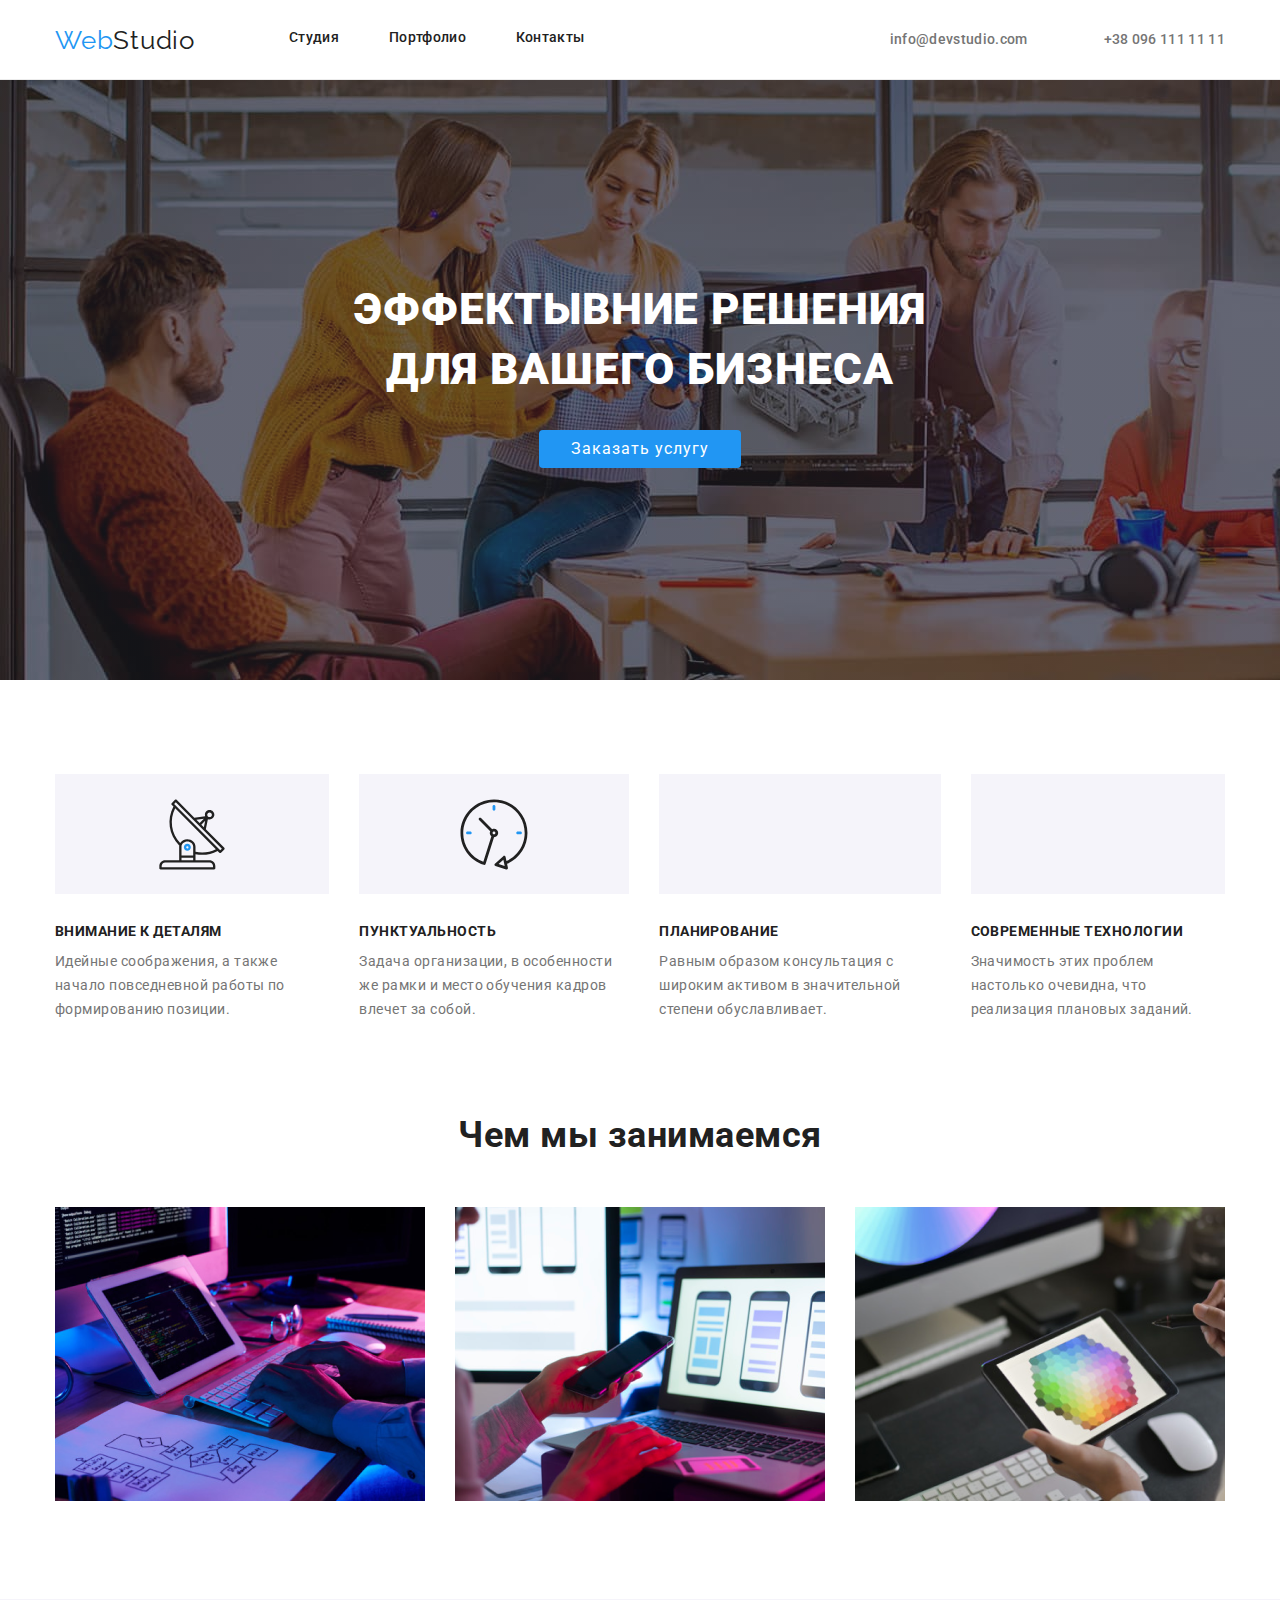
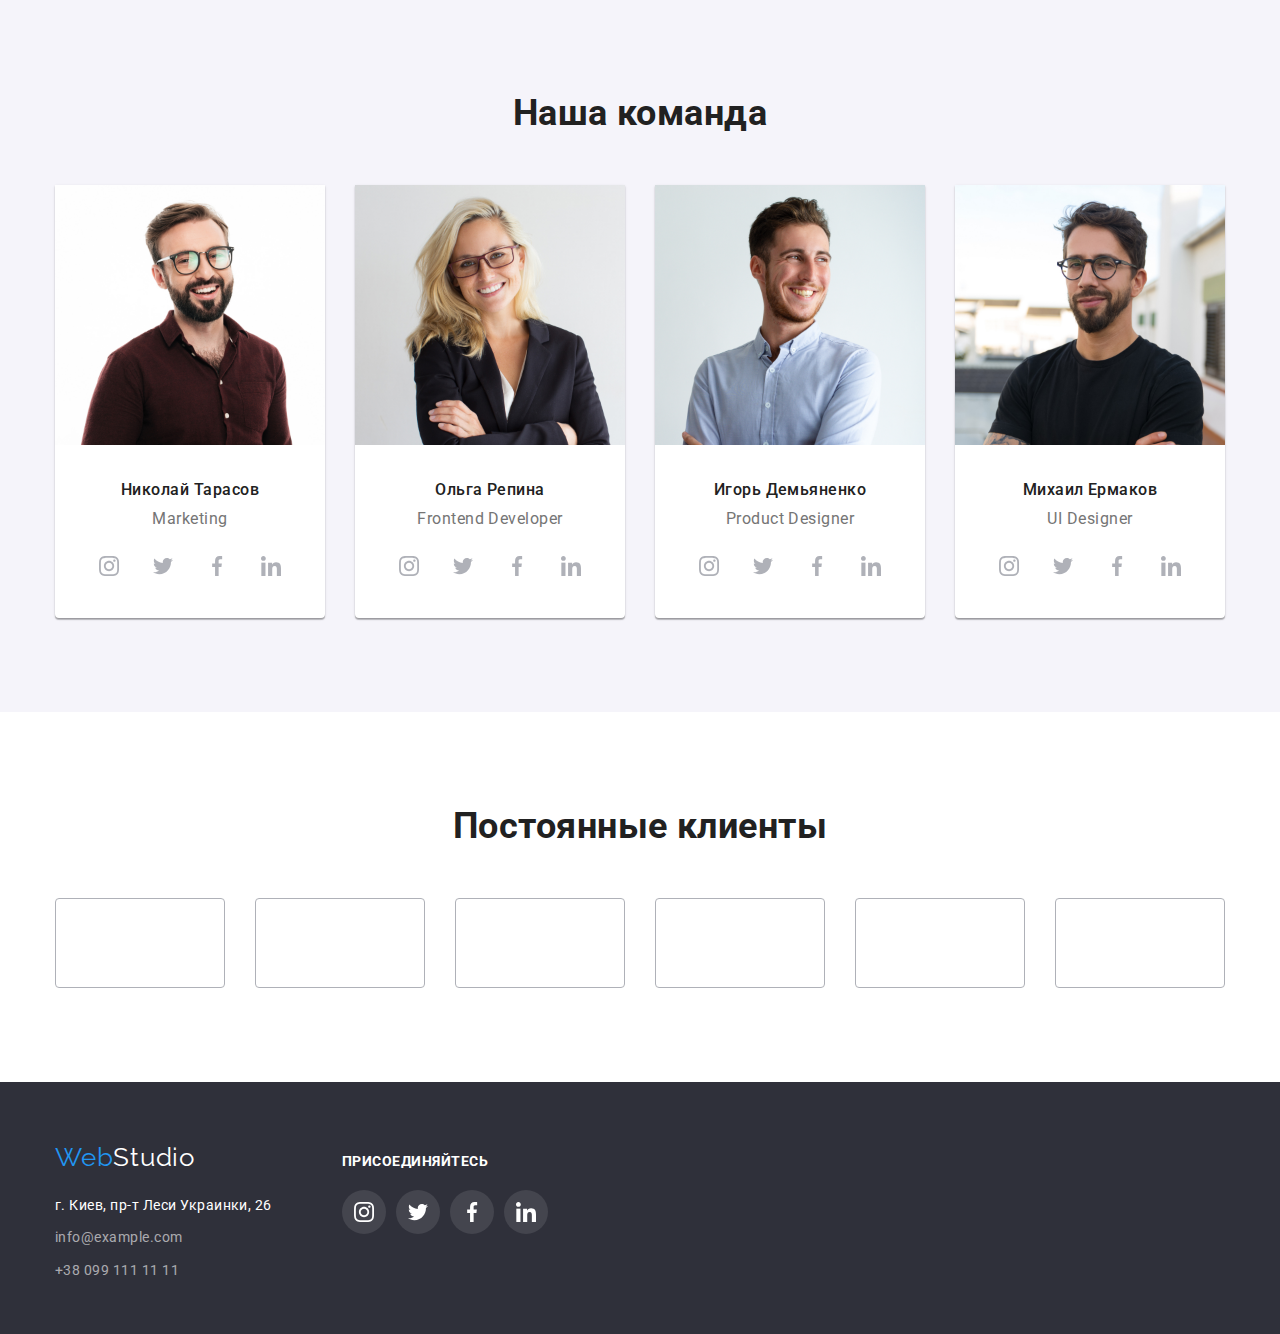
==== commit abadf809: "Update index.html" ====
--- a/index.html
+++ b/index.html
@@ -87,7 +87,7 @@
               <div class="advantage-icon-container">
                 <svg
                 width="70"
-                height="75"><use href="./img/sprite.svg#antenna"></use></svg>
+                height="75"><use href="./Img/sprite.svg#antenna"></use></svg>
               </div>
               <h2 class="title">ВНИМАНИЕ К ДЕТАЛЯМ</h2>
               <p class="text">
@@ -100,7 +100,7 @@
               <div class="advantage-icon-container">
                 <svg
                 width="70"
-                height="75"><use href="./img/sprite.svg#clock"></use></svg>
+                height="75"><use href="./Img/sprite.svg#clock"></use></svg>
               </div>
               <h2 class="title">ПУНКТУАЛЬНОСТЬ</h2>
               <p class="text">
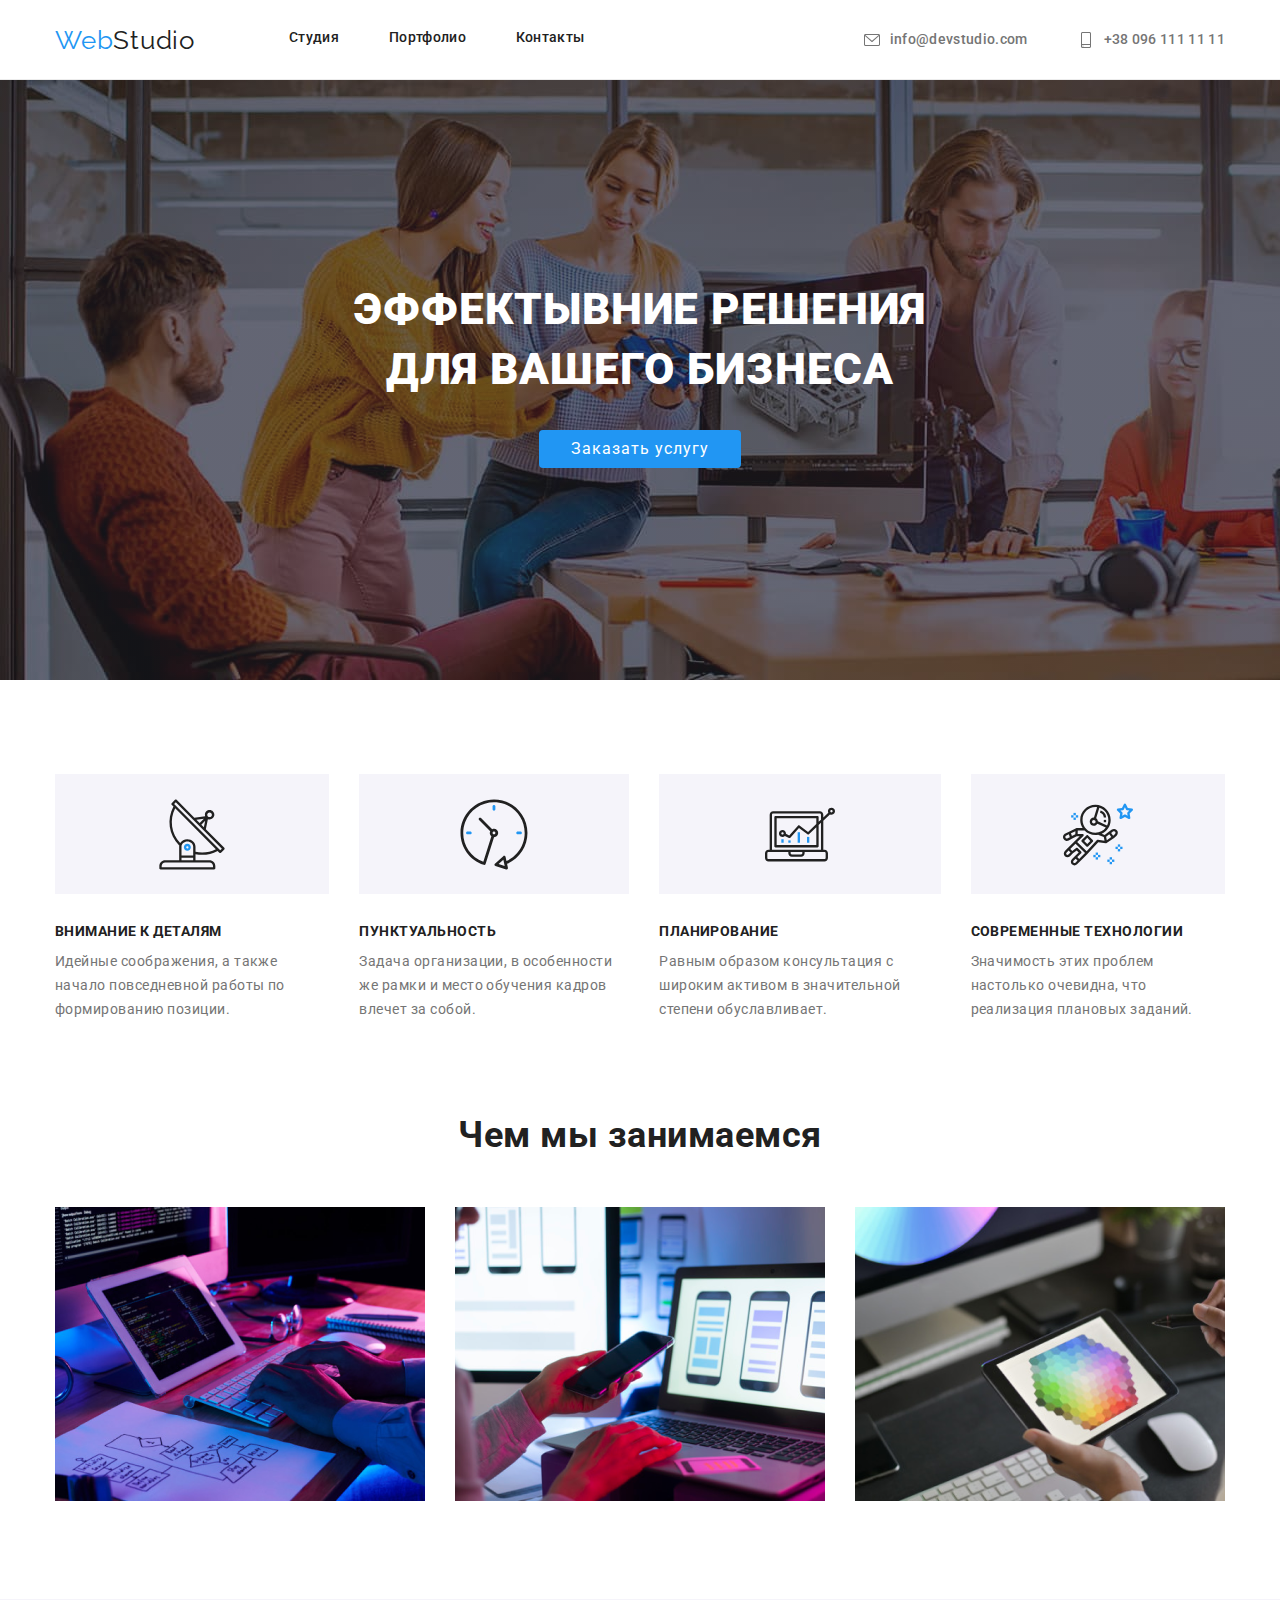
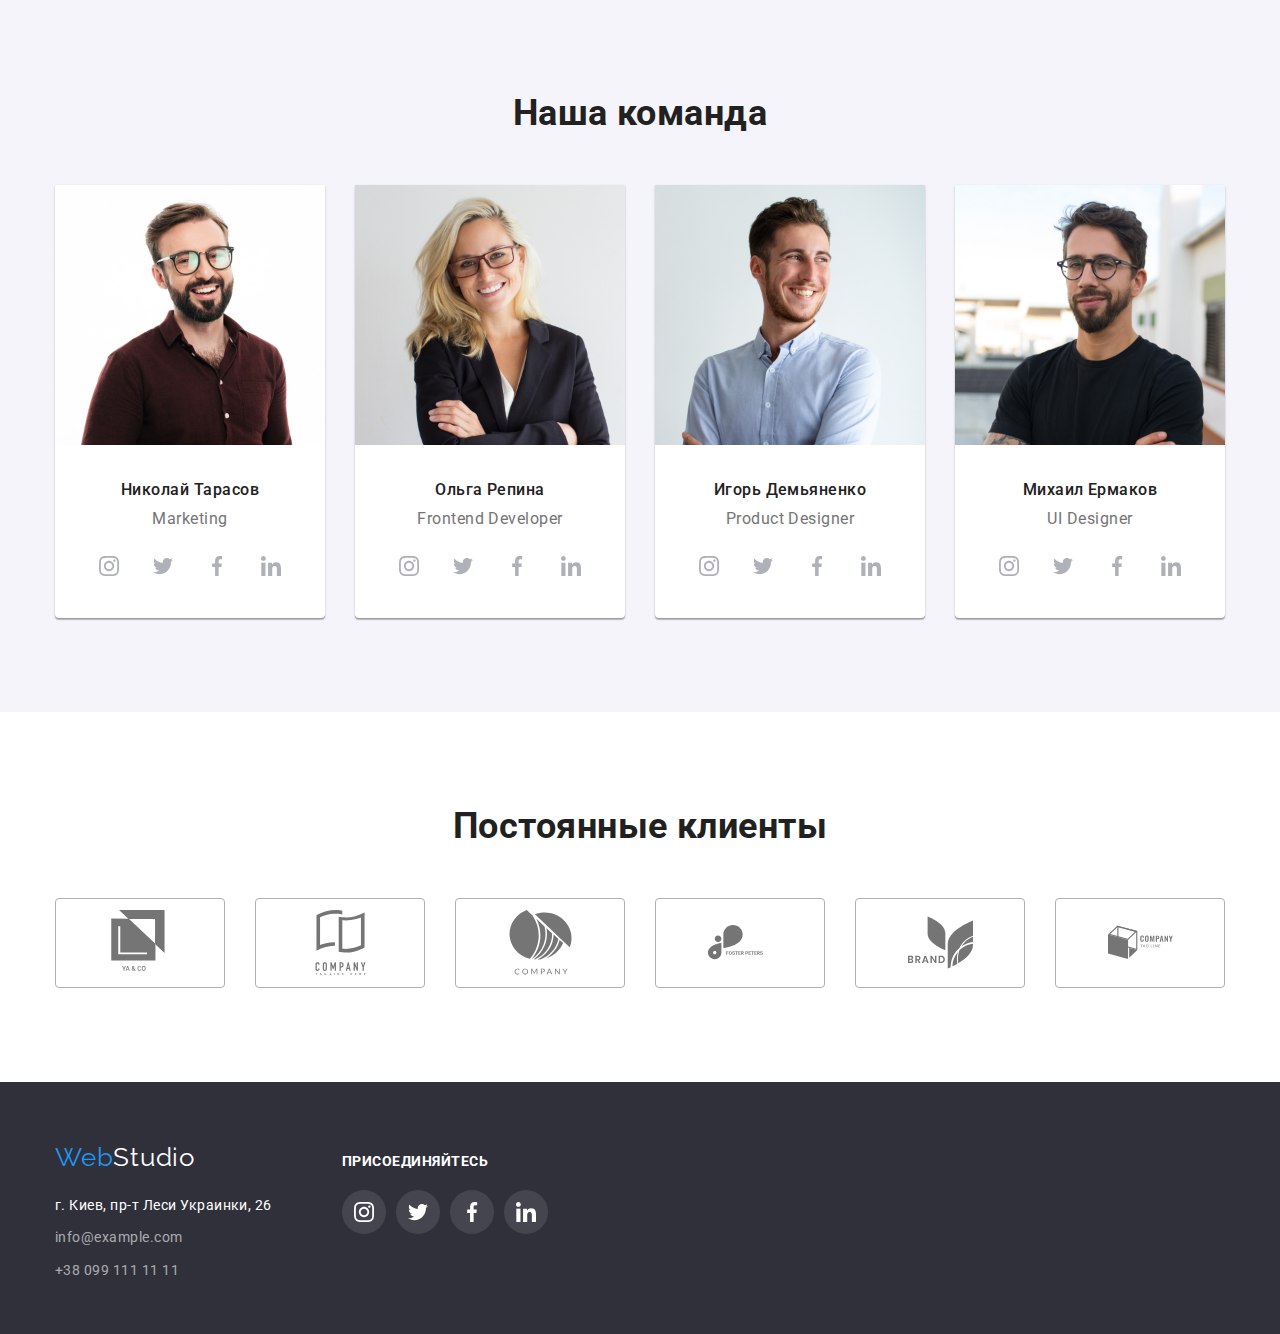
==== commit 7085664b: "Update index.html" ====
--- a/index.html
+++ b/index.html
@@ -41,7 +41,7 @@
                   ><svg class="icon" width="16px" height="20px">
                     <use
                       class="link-icon-item"
-                      href="./img/sprite.svg#envelope"
+                      href="./Img/sprite.svg#envelope"
                     ></use>
                   </svg>
                   info@devstudio.com</a
@@ -55,7 +55,7 @@
                    <svg class="icon" width="16px" height="20px">
                     <use
                       class="link-icon-item"
-                      href="./img/sprite.svg#smartphone"
+                      href="./Img/sprite.svg#smartphone"
                     ></use>
                   </svg>
                   +38 096 111 11 11</a>
@@ -113,7 +113,7 @@
               <div class="advantage-icon-container">
                 <svg
                 width="70"
-                height="75"><use href="./img/sprite.svg#diagram"></use></svg>
+                height="75"><use href="./Img/sprite.svg#diagram"></use></svg>
               </div>
               <h2 class="title">ПЛАНИРОВАНИЕ</h2>
               <p class="text">
@@ -126,7 +126,7 @@
               <div class="advantage-icon-container">
                 <svg
                 width="70"
-                height="75"><use href="./img/sprite.svg#astronaut"></use></svg>
+                height="75"><use href="./Img/sprite.svg#astronaut"></use></svg>
               </div>
               <h2 class="title">СОВРЕМЕННЫЕ ТЕХНОЛОГИИ</h2>
               <p class="text">
@@ -349,33 +349,33 @@
           <li class="customers-item">
             <a href="" class="customers-link" >
               <svg class="customers-icon">
-                <use href="./img/sprite.svg#logo-1"></use>
+                <use href="./Img/sprite.svg#logo-1"></use>
               </svg>
             </a>
           </li>
           <li class="customers-item">  <a href="" class="customers-link" >
               <svg class="customers-icon" >
-                <use href="./img/sprite.svg#logo-2"></use>
+                <use href="./Img/sprite.svg#logo-2"></use>
               </svg>
             </a></li>
           <li class="customers-item">  <a href="" class="customers-link" >
               <svg class="customers-icon" >
-                <use href="./img/sprite.svg#logo-3"></use>
+                <use href="./Img/sprite.svg#logo-3"></use>
               </svg>
             </a></li>
           <li class="customers-item">  <a href="" class="customers-link" >
               <svg class="customers-icon" >
-                <use href="./img/sprite.svg#logo-4"></use>
+                <use href="./Img/sprite.svg#logo-4"></use>
               </svg>
             </a></li>
           <li class="customers-item">  <a href="" class="customers-link" >
               <svg class="customers-icon" >
-                <use href="./img/sprite.svg#logo-5"></use>
+                <use href="./Img/sprite.svg#logo-5"></use>
               </svg>
             </a></li>
           <li class="customers-item">  <a href="" class="customers-link" >
               <svg class="customers-icon" >
-                <use href="./img/sprite.svg#logo-6"></use>
+                <use href="./Img/sprite.svg#logo-6"></use>
               </svg>
             </a></li>
         </ul>
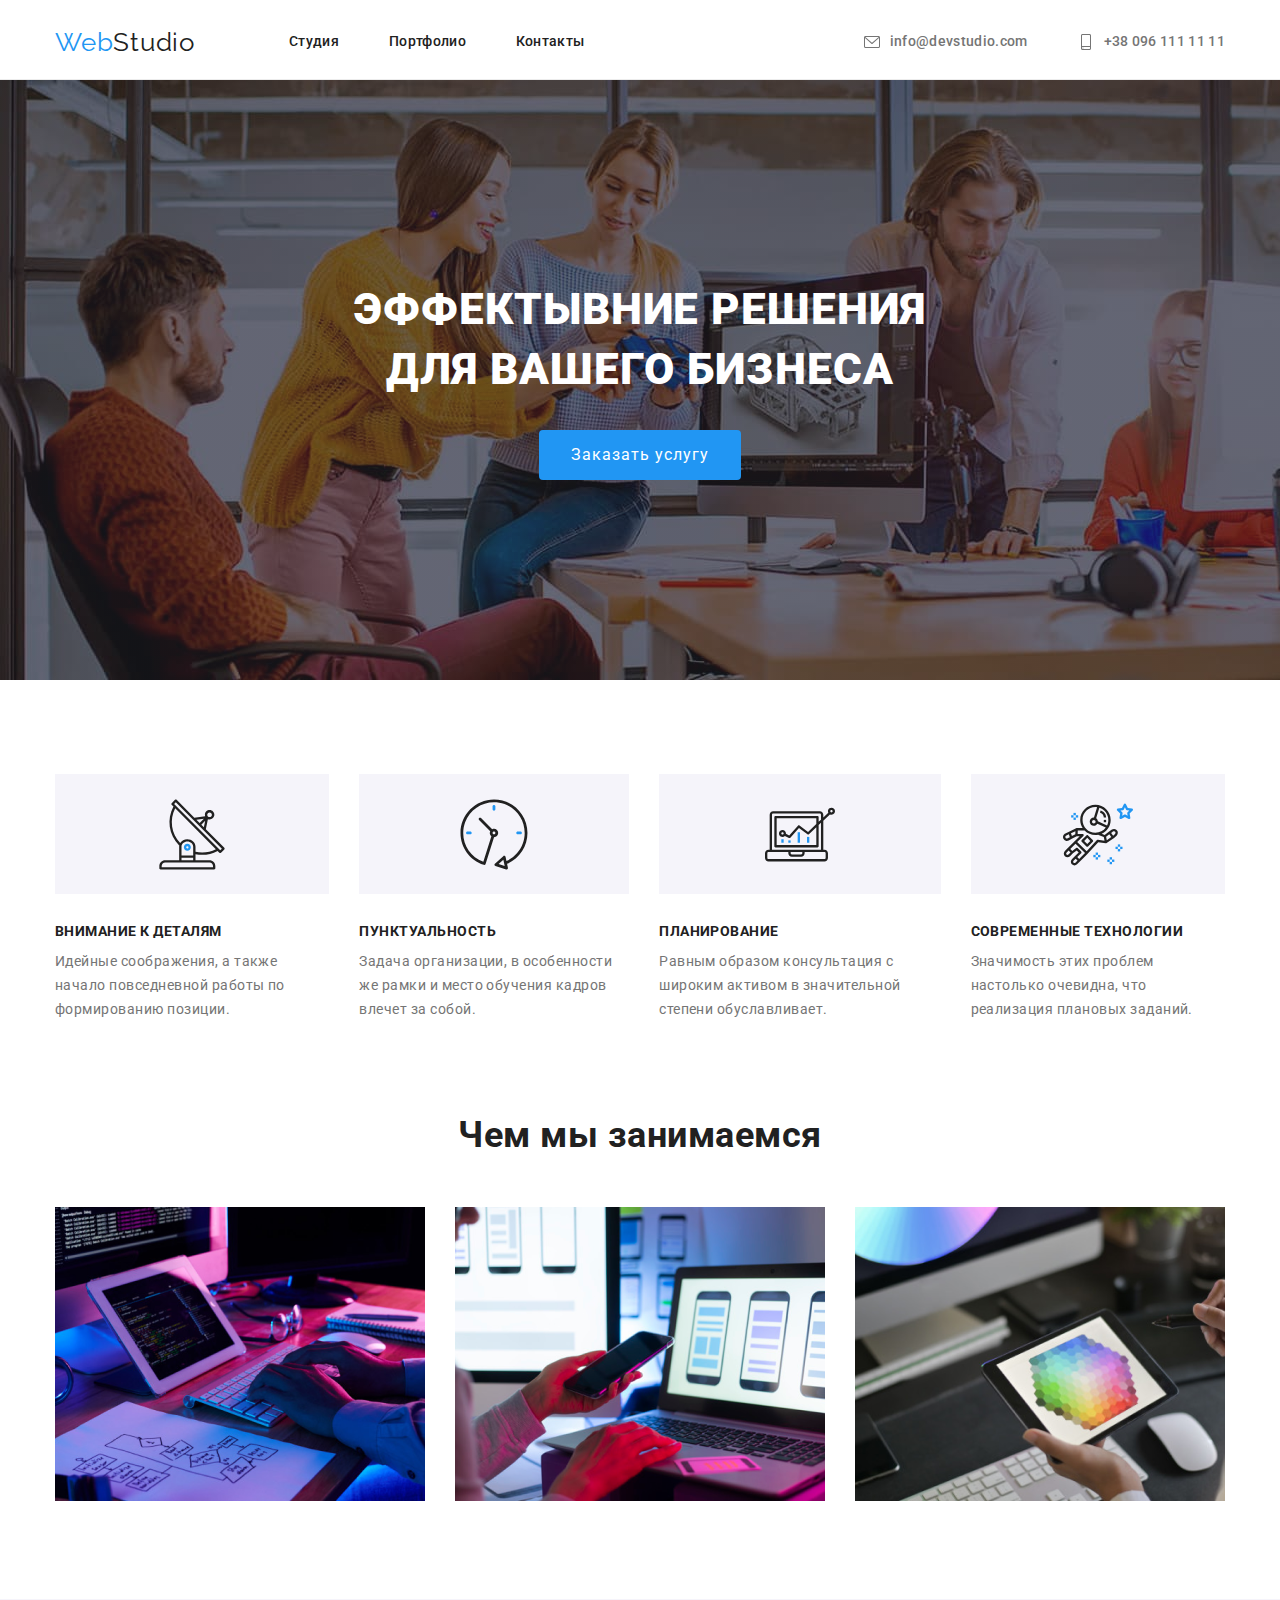
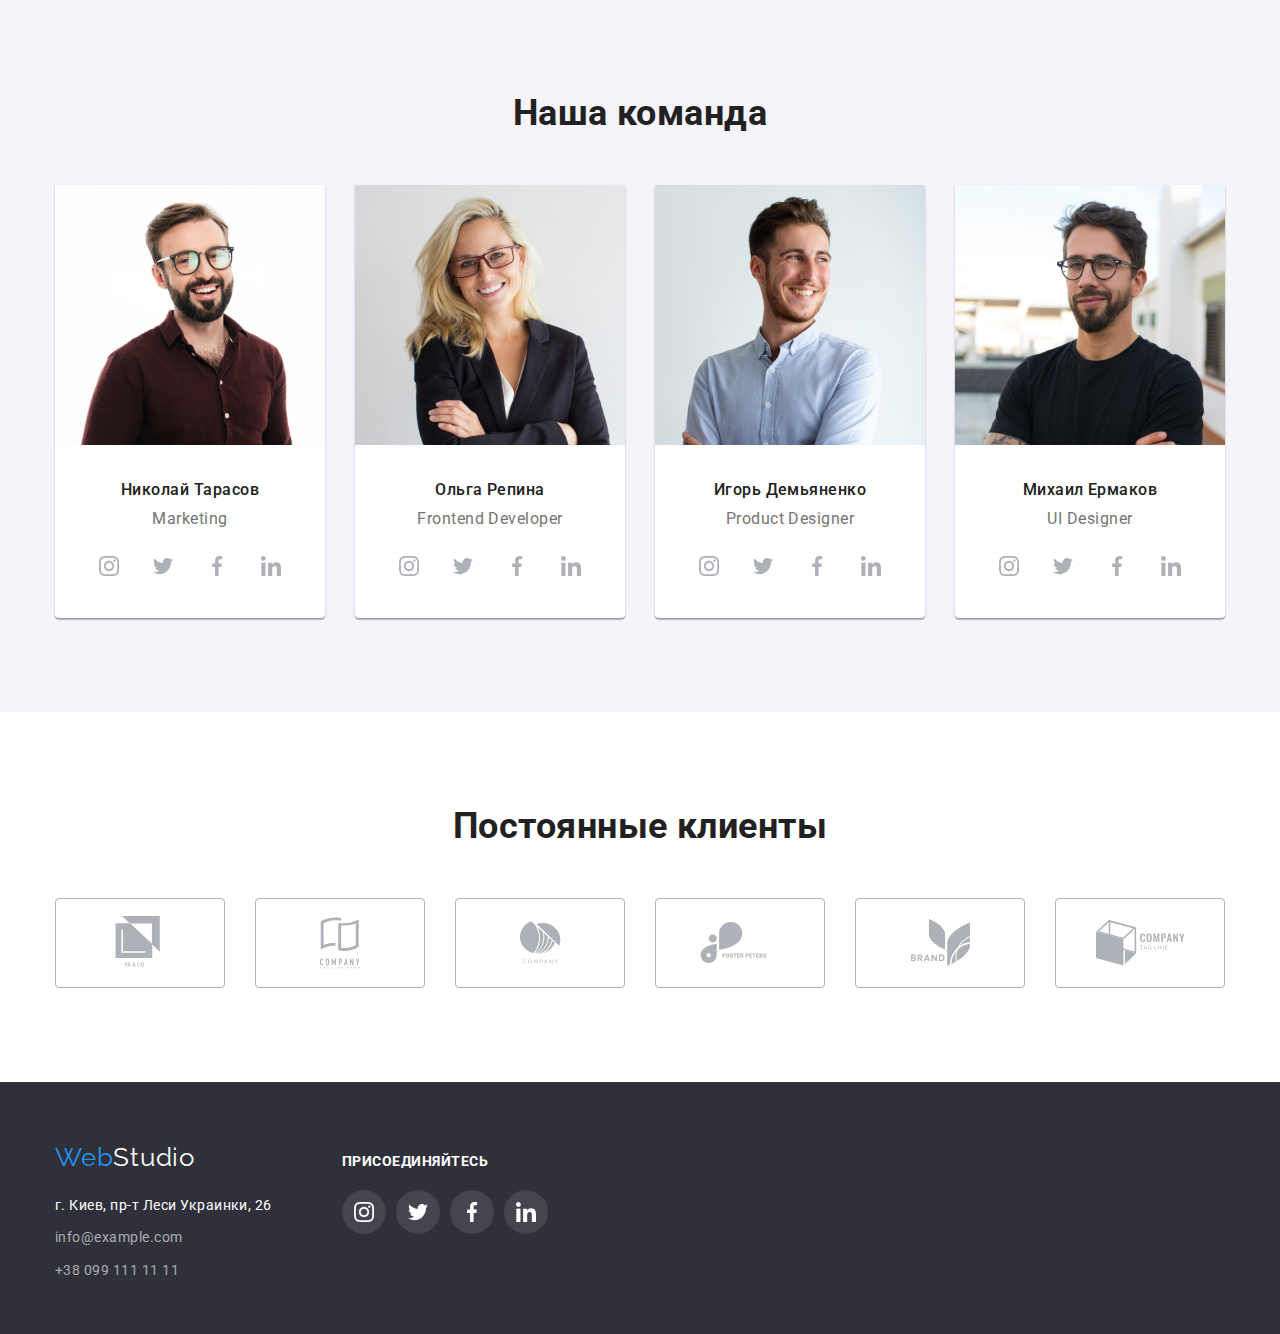
==== commit 4fa37f17: "Пофиксил код" ====
--- a/index.html
+++ b/index.html
@@ -347,34 +347,39 @@
           <h2 class="section-title">Постоянные клиенты</h2>
         <ul class="customers-list">
           <li class="customers-item">
-            <a href="" class="customers-link" >
-              <svg class="customers-icon">
+            <a href="" class="customers-link"  >
+              <svg class="customers-icon"  height="54" width="50">
                 <use href="./Img/sprite.svg#logo-1"></use>
               </svg>
             </a>
           </li>
-          <li class="customers-item">  <a href="" class="customers-link" >
-              <svg class="customers-icon" >
+          <li class="customers-item">  
+            <a href="" class="customers-link">
+              <svg class="customers-icon" height="52" width="40" >
                 <use href="./Img/sprite.svg#logo-2"></use>
               </svg>
             </a></li>
-          <li class="customers-item">  <a href="" class="customers-link" >
-              <svg class="customers-icon" >
+          <li class="customers-item">  
+            <a href="" class="customers-link" >
+              <svg class="customers-icon" height="43" width="41" >
                 <use href="./Img/sprite.svg#logo-3"></use>
               </svg>
             </a></li>
-          <li class="customers-item">  <a href="" class="customers-link" >
-              <svg class="customers-icon" >
+          <li class="customers-item">  
+            <a href="" class="customers-link" >
+              <svg class="customers-icon" height="42" width="80">
                 <use href="./Img/sprite.svg#logo-4"></use>
               </svg>
             </a></li>
-          <li class="customers-item">  <a href="" class="customers-link" >
-              <svg class="customers-icon" >
+          <li class="customers-item">  
+            <a href="" class="customers-link" >
+              <svg class="customers-icon" height="47" width="59">
                 <use href="./Img/sprite.svg#logo-5"></use>
               </svg>
             </a></li>
-          <li class="customers-item">  <a href="" class="customers-link" >
-              <svg class="customers-icon" >
+          <li class="customers-item">  
+            <a href="" class="customers-link" >
+              <svg class="customers-icon" height="46" width="89">
                 <use href="./Img/sprite.svg#logo-6"></use>
               </svg>
             </a></li>
--- a/css/style.css
+++ b/css/style.css
@@ -87,6 +87,7 @@
 }
 .header-box {
   display: flex;
+  justify-content: center;
   align-items: center;
 }
 /* Цвет и ховери ссылок */
@@ -103,8 +104,8 @@
 }
 .sait-nav a {
   display: block;
-  padding-top: 30px;
-  padding-bottom: 35px;
+  padding-top: 32px;
+  padding-bottom: 32px;
 
   color: var(--title-text-color);
 
@@ -127,8 +128,8 @@
   margin-left: 50px;
 }
 .link-header a {
-  padding-top: 30px;
-  padding-bottom: 30px;
+  padding-top: 32px;
+  padding-bottom: 32px;
 
   color: var(--primary-text-color);
   font-weight: 500;
@@ -162,6 +163,8 @@
   font-size: 26px;
   line-height: 1.2;
   letter-spacing: 0.03em;
+  padding-bottom: 24px;
+  padding-top: 25px;
 }
 
 /* ==============Footer============== */
@@ -274,7 +277,7 @@
 }
 .hero-btn {
   display: inline-block;
-  padding: 10px 32px;
+  padding: 16px 32px;
   border-radius: 4px;
   text-align: center;
   min-width: 200px;
@@ -403,8 +406,6 @@
 }
 .social-list-item {
   border-radius: 50%;
-  width: 44px;
-  height: 44px;
 
   color: #afb1b8;
 }
@@ -422,7 +423,7 @@
   display: flex;
   align-items: center;
   justify-content: center;
-  color: #757575;
+  color: #afb1b8;
   height: 90px;
   width: 170px;
   border: 1px solid #afb1b8;
@@ -435,8 +436,6 @@
 }
 
 .customers-icon {
-  height: 65px;
-  width: 65px;
   fill: currentColor;
 }
 
@@ -445,7 +444,6 @@
 .filter {
   display: flex;
   padding-bottom: 34px;
-  padding-top: 79px;
   justify-content: center;
 }
 
